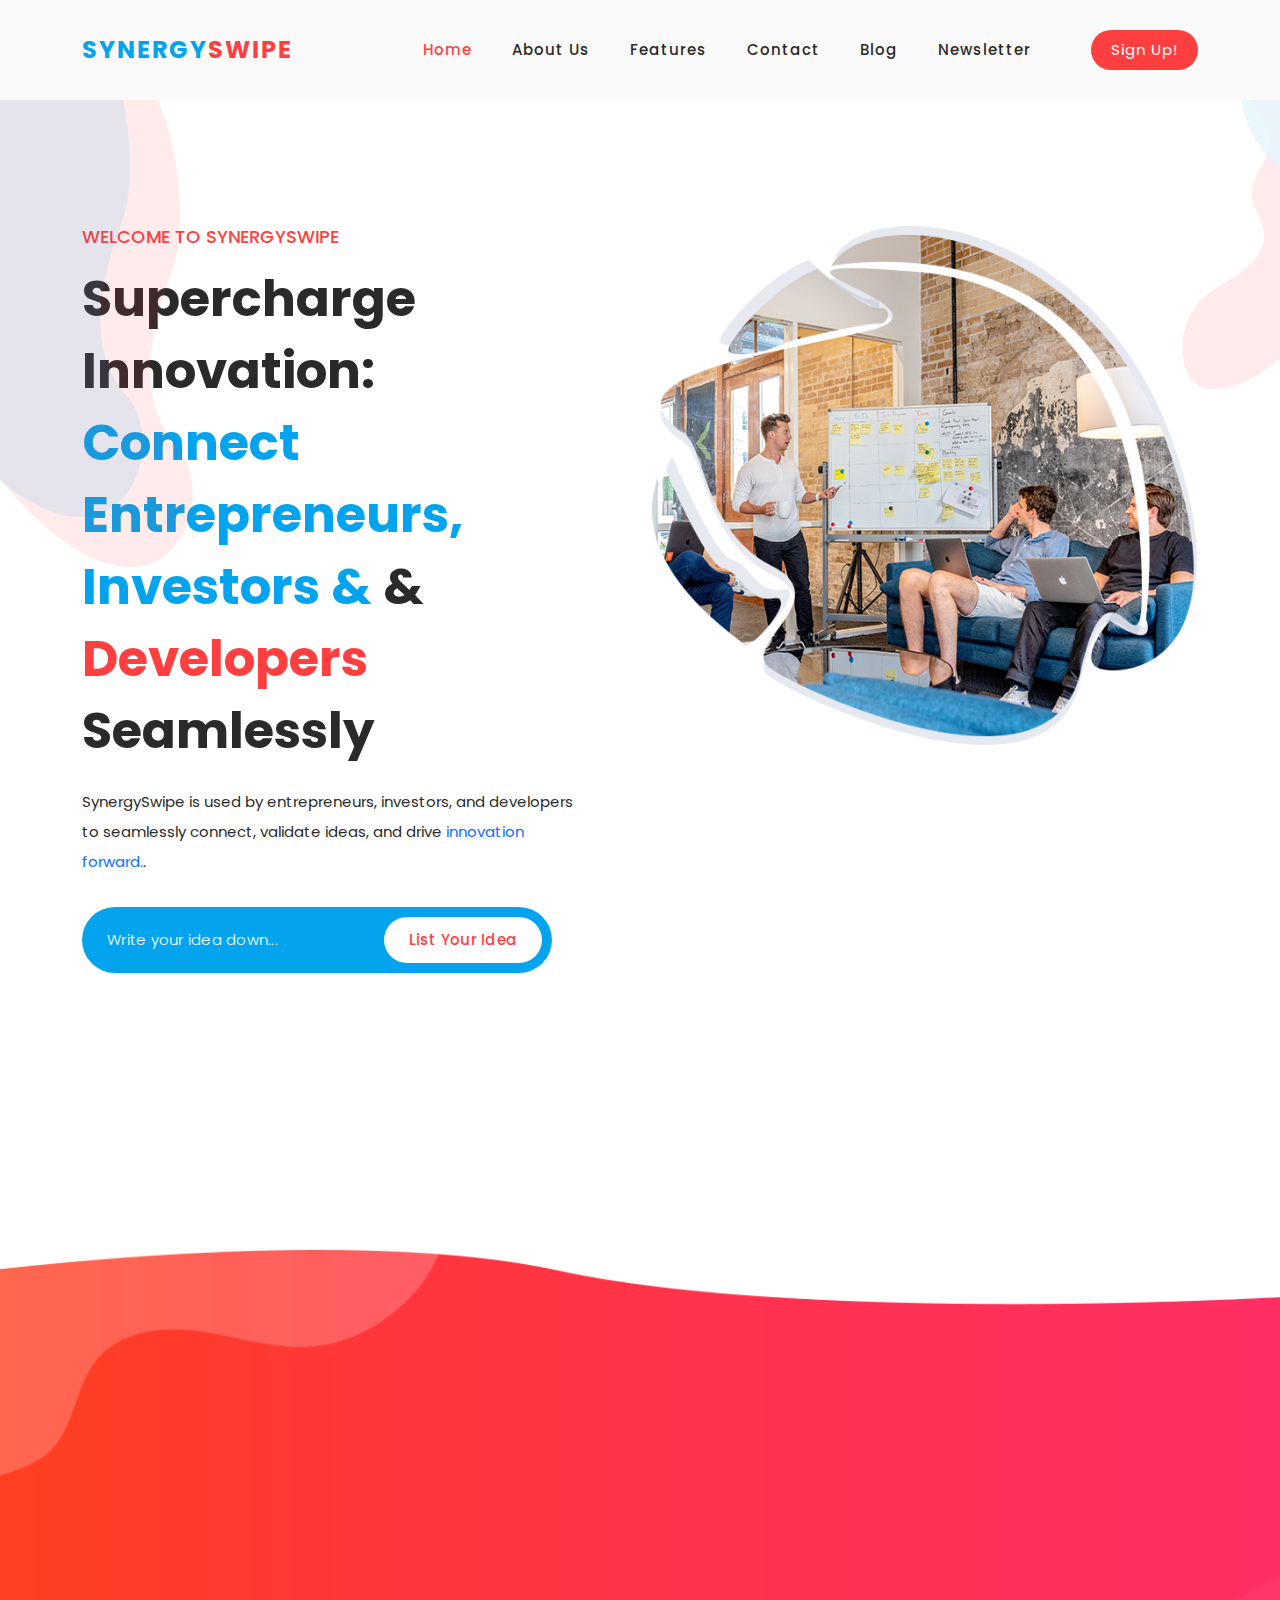
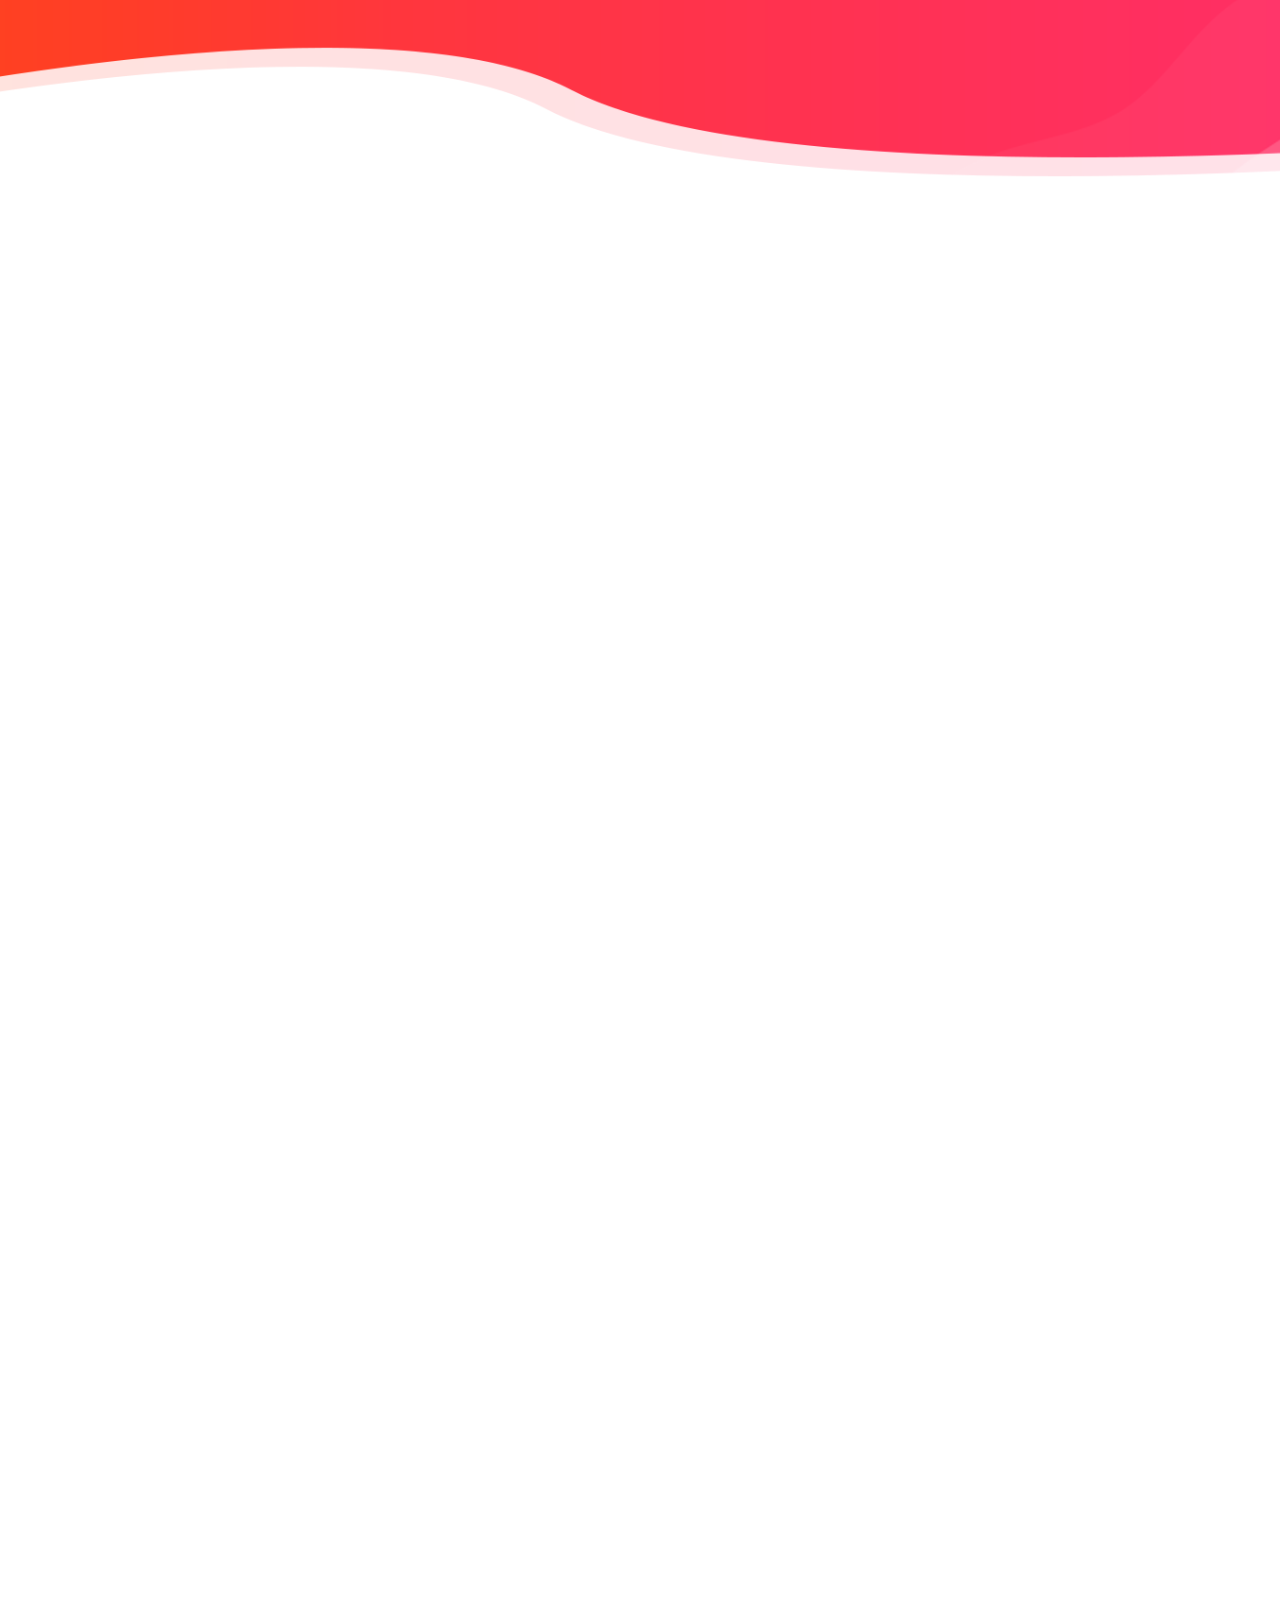
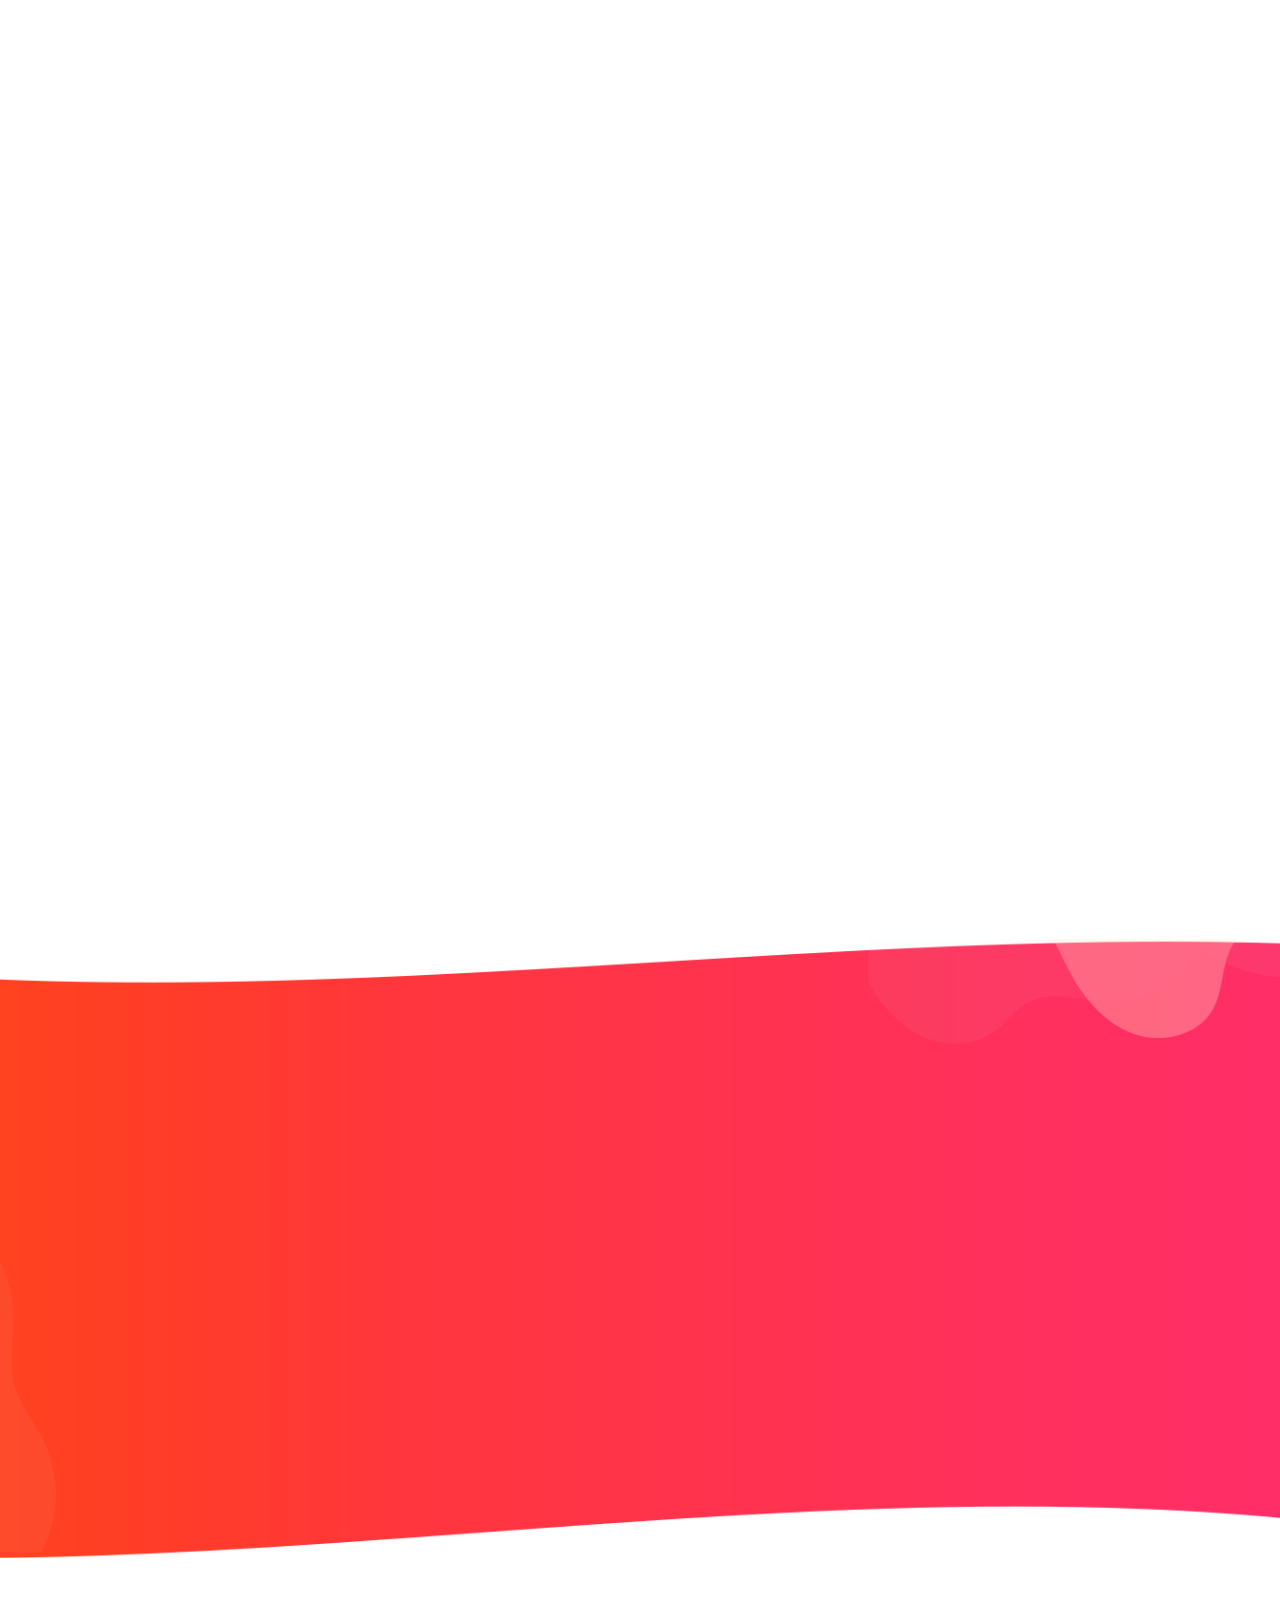
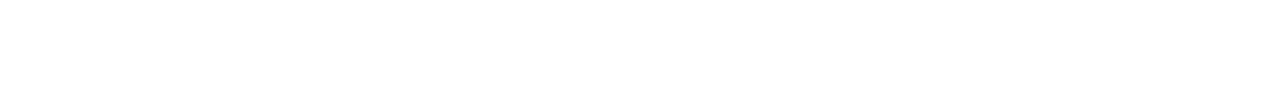
==== templatemo_562_space_dynamic/index.html @ a9e721b1 "Update index.html" ====
<!DOCTYPE html>
<html lang="en">

  <head>

    <meta charset="UTF-8">
    <meta name="viewport" content="width=device-width, initial-scale=1, shrink-to-fit=no">
    <meta name="description" content="">
    <meta name="author" content="">
    <link rel="preconnect" href="https://fonts.gstatic.com">
    <link href="https://fonts.googleapis.com/css2?family=Poppins:wght@100;200;300;400;500;600;700;800;900&display=swap" rel="stylesheet">

    <title>SynergySwipe</title>

    <!-- Bootstrap core CSS -->
    <link href="vendor/bootstrap/css/bootstrap.min.css" rel="stylesheet">

    <!-- Additional CSS Files -->
    <link rel="stylesheet" href="assets/css/fontawesome.css">
    <link rel="stylesheet" href="assets/css/templatemo-space-dynamic.css">
    <link rel="stylesheet" href="assets/css/animated.css">
    <link rel="stylesheet" href="assets/css/owl.css">
<!--
    
TemplateMo 562 Space Dynamic

https://templatemo.com/tm-562-space-dynamic

-->
  </head>

<body>

  <!-- ***** Preloader Start ***** -->
  <div id="js-preloader" class="js-preloader">
    <div class="preloader-inner">
      <span class="dot"></span>
      <div class="dots">
        <span></span>
        <span></span>
        <span></span>
      </div>
    </div>
  </div>
  <!-- ***** Preloader End ***** -->

  <!-- ***** Header Area Start ***** -->
  <header class="header-area header-sticky wow slideInDown" data-wow-duration="0.75s" data-wow-delay="0s">
    <div class="container">
      <div class="row">
        <div class="col-12">
          <nav class="main-nav">
            <!-- ***** Logo Start ***** -->
            <a href="index.html" class="logo">
              <h4>Synergy<span>Swipe</span></h4>
            </a>
            <!-- ***** Logo End ***** -->
            <!-- ***** Menu Start ***** -->
            <ul class="nav">
              <li class="scroll-to-section"><a href="#top" class="active">Home</a></li>
              <li class="scroll-to-section"><a href="#about">About Us</a></li>
              <li class="scroll-to-section"><a href="#services">Features</a></li>
              <li class="scroll-to-section"><a href="#portfolio">Contact</a></li>
              <li class="scroll-to-section"><a href="#blog">Blog</a></li> 
              <li class="scroll-to-section"><a href="#contact">Newsletter</a></li> 
              <li class="scroll-to-section"><div class="main-red-button"><a href="#contact">Sign Up!</a></div></li> 
            </ul>        
            <a class='menu-trigger'>
                <span>Menu</span>
            </a>
            <!-- ***** Menu End ***** -->
          </nav>
        </div>
      </div>
    </div>
  </header>
  <!-- ***** Header Area End ***** -->

  <div class="main-banner wow fadeIn" id="top" data-wow-duration="1s" data-wow-delay="0.5s">
    <div class="container">
      <div class="row">
        <div class="col-lg-12">
          <div class="row">
            <div class="col-lg-6 align-self-center">
              <div class="left-content header-text wow fadeInLeft" data-wow-duration="1s" data-wow-delay="1s">
                <h6>Welcome to SynergySwipe</h6>
                <h2>Supercharge Innovation: <em>Connect Entrepreneurs, Investors & </em> &amp; <span>Developers</span> Seamlessly</h2>
                <p>SynergySwipe is used by entrepreneurs, investors, and developers to seamlessly connect, validate ideas, and drive<a rel="nofollow" href="https://templatemo.com/page/1" target="_parent"> innovation forward.</a>.</p>
                <form id="search" action="#" method="GET">
                  <fieldset>
                    <input type="address" name="address" class="email" placeholder="Write your idea down..." autocomplete="on" required>
                  </fieldset>
                  <fieldset>
                    <button type="submit" class="main-button">List your idea</button>
                  </fieldset>
                </form>
              </div>
            </div>
            <div class="col-lg-6">
              <div class="right-image wow fadeInRight" data-wow-duration="1s" data-wow-delay="0.5s">
                <img src="assets/images/banner-right-image.png" alt="team meeting">
              </div>
            </div>
          </div>
        </div>
      </div>
    </div>
  </div>

  <div id="about" class="about-us section">
    <div class="container">
      <div class="row">
        <div class="col-lg-4">
          <div class="left-image wow fadeIn" data-wow-duration="1s" data-wow-delay="0.2s">
            <img src="assets/images/about-left-image.png" alt="person graphic">
          </div>
        </div>
        <div class="col-lg-8 align-self-center">
          <div class="services">
            <div class="row">
              <div class="col-lg-6">
                <div class="item wow fadeIn" data-wow-duration="1s" data-wow-delay="0.5s">
                  <div class="icon">
                    <img src="assets/images/service-icon-01.png" alt="reporting">
                  </div>
                  <div class="right-text">
                    <h4>Data Analysis</h4>
                    <p>Lorem ipsum dolor sit amet, ctetur aoi adipiscing eliter</p>
                  </div>
                </div>
              </div>
              <div class="col-lg-6">
                <div class="item wow fadeIn" data-wow-duration="1s" data-wow-delay="0.7s">
                  <div class="icon">
                    <img src="assets/images/service-icon-02.png" alt="">
                  </div>
                  <div class="right-text">
                    <h4>Data Reporting</h4>
                    <p>Lorem ipsum dolor sit amet, ctetur aoi adipiscing eliter</p>
                  </div>
                </div>
              </div>
              <div class="col-lg-6">
                <div class="item wow fadeIn" data-wow-duration="1s" data-wow-delay="0.9s">
                  <div class="icon">
                    <img src="assets/images/service-icon-03.png" alt="">
                  </div>
                  <div class="right-text">
                    <h4>Web Analytics</h4>
                    <p>Lorem ipsum dolor sit amet, ctetur aoi adipiscing eliter</p>
                  </div>
                </div>
              </div>
              <div class="col-lg-6">
                <div class="item wow fadeIn" data-wow-duration="1s" data-wow-delay="1.1s">
                  <div class="icon">
                    <img src="assets/images/service-icon-04.png" alt="">
                  </div>
                  <div class="right-text">
                    <h4>SEO Suggestions</h4>
                    <p>Lorem ipsum dolor sit amet, ctetur aoi adipiscing eliter</p>
                  </div>
                </div>
              </div>
            </div>
          </div>
        </div>
      </div>
    </div>
  </div>

  <div id="services" class="our-services section">
    <div class="container">
      <div class="row">
        <div class="col-lg-6 align-self-center  wow fadeInLeft" data-wow-duration="1s" data-wow-delay="0.2s">
          <div class="left-image">
            <img src="assets/images/services-left-image.png" alt="">
          </div>
        </div>
        <div class="col-lg-6 wow fadeInRight" data-wow-duration="1s" data-wow-delay="0.2s">
          <div class="section-heading">
            <h2>Grow your website with our <em>SEO</em> service &amp; <span>Project</span> Ideas</h2>
            <p>Space Dynamic HTML5 template is free to use for your website projects. However, you are not permitted to redistribute the template ZIP file on any CSS template collection websites. Please contact us for more information. Thank you for your kind cooperation.</p>
          </div>
          <div class="row">
            <div class="col-lg-12">
              <div class="first-bar progress-skill-bar">
                <h4>Angel investors rely on Personal Connections</h4>
                <span>50%</span>
                <div class="filled-bar"></div>
                <div class="full-bar"></div>
              </div>
            </div>
            <div class="col-lg-12">
              <div class="second-bar progress-skill-bar">
                <h4>Start ups fail due to the lack of funding or workforce</h4>
                <span>90%</span>
                <div class="filled-bar"></div>
                <div class="full-bar"></div>
              </div>
            </div>
            <div class="col-lg-12">
              <div class="third-bar progress-skill-bar">
                <h4>Startups receive VC fundings</h4>
                <span>0.05%</span>
                <div class="filled-bar"></div>
                <div class="full-bar"></div>
              </div>
            </div>
          </div>
        </div>
      </div>
    </div>
  </div>

  <div id="portfolio" class="our-portfolio section">
    <div class="container">
      <div class="row">
        <div class="col-lg-6 offset-lg-3">
          <div class="section-heading  wow bounceIn" data-wow-duration="1s" data-wow-delay="0.2s">
            <h2>See What Our Agency <em>Offers</em> &amp; What We <span>Provide</span></h2>
          </div>
        </div>
      </div>
      <div class="row">
        <div class="col-lg-3 col-sm-6">
          <a href="#">
            <div class="item wow bounceInUp" data-wow-duration="1s" data-wow-delay="0.3s">
              <div class="hidden-content">
                <h4>SEO Analysis</h4>
                <p>Lorem ipsum dolor sit ameti ctetur aoi adipiscing eto.</p>
              </div>
              <div class="showed-content">
                <img src="assets/images/portfolio-image.png" alt="">
              </div>
            </div>
          </a>
        </div>
        <div class="col-lg-3 col-sm-6">
          <a href="#">
            <div class="item wow bounceInUp" data-wow-duration="1s" data-wow-delay="0.4s">
              <div class="hidden-content">
                <h4>Website Reporting</h4>
                <p>Lorem ipsum dolor sit ameti ctetur aoi adipiscing eto.</p>
              </div>
              <div class="showed-content">
                <img src="assets/images/portfolio-image.png" alt="">
              </div>
            </div>
          </a>
        </div>
        <div class="col-lg-3 col-sm-6">
          <a href="#">
            <div class="item wow bounceInUp" data-wow-duration="1s" data-wow-delay="0.5s">
              <div class="hidden-content">
                <h4>Performance Tests</h4>
                <p>Lorem ipsum dolor sit ameti ctetur aoi adipiscing eto.</p>
              </div>
              <div class="showed-content">
                <img src="assets/images/portfolio-image.png" alt="">
              </div>
            </div>
          </a>
        </div>
        <div class="col-lg-3 col-sm-6">
          <a href="#">
            <div class="item wow bounceInUp" data-wow-duration="1s" data-wow-delay="0.6s">
              <div class="hidden-content">
                <h4>Data Analysis</h4>
                <p>Lorem ipsum dolor sit ameti ctetur aoi adipiscing eto.</p>
              </div>
              <div class="showed-content">
                <img src="assets/images/portfolio-image.png" alt="">
              </div>
            </div>
          </a>
        </div>
      </div>
    </div>
  </div>

  <div id="blog" class="our-blog section">
    <div class="container">
      <div class="row">
        <div class="col-lg-6 wow fadeInDown" data-wow-duration="1s" data-wow-delay="0.25s">
          <div class="section-heading">
            <h2>Check Out What Is <em>Trending</em> In Our Latest <span>News</span></h2>
          </div>
        </div>
        <div class="col-lg-6 wow fadeInDown" data-wow-duration="1s" data-wow-delay="0.25s">
          <div class="top-dec">
            <img src="assets/images/blog-dec.png" alt="">
          </div>
        </div>
      </div>
      <div class="row">
        <div class="col-lg-6 wow fadeInUp" data-wow-duration="1s" data-wow-delay="0.25s">
          <div class="left-image">
            <a href="#"><img src="assets/images/big-blog-thumb.jpg" alt="Workspace Desktop"></a>
            <div class="info">
              <div class="inner-content">
                <ul>
                  <li><i class="fa fa-calendar"></i> 24 Mar 2021</li>
                  <li><i class="fa fa-users"></i> TemplateMo</li>
                  <li><i class="fa fa-folder"></i> Branding</li>
                </ul>
                <a href="#"><h4>SEO Agency &amp; Digital Marketing</h4></a>
                <p>Lorem ipsum dolor sit amet, consectetur and sed doer ket eismod tempor incididunt ut labore et dolore magna...</p>
                <div class="main-blue-button">
                  <a href="#">Discover More</a>
                </div>
              </div>
            </div>
          </div>
        </div>
        <div class="col-lg-6 wow fadeInUp" data-wow-duration="1s" data-wow-delay="0.25s">
          <div class="right-list">
            <ul>
              <li>
                <div class="left-content align-self-center">
                  <span><i class="fa fa-calendar"></i> 18 Mar 2021</span>
                  <a href="#"><h4>New Websites &amp; Backlinks</h4></a>
                  <p>Lorem ipsum dolor sit amsecteturii and sed doer ket eismod...</p>
                </div>
                <div class="right-image">
                  <a href="#"><img src="assets/images/blog-thumb-01.jpg" alt=""></a>
                </div>
              </li>
              <li>
                <div class="left-content align-self-center">
                  <span><i class="fa fa-calendar"></i> 14 Mar 2021</span>
                  <a href="#"><h4>SEO Analysis &amp; Content Ideas</h4></a>
                  <p>Lorem ipsum dolor sit amsecteturii and sed doer ket eismod...</p>
                </div>
                <div class="right-image">
                  <a href="#"><img src="assets/images/blog-thumb-01.jpg" alt=""></a>
                </div>
              </li>
              <li>
                <div class="left-content align-self-center">
                  <span><i class="fa fa-calendar"></i> 06 Mar 2021</span>
                  <a href="#"><h4>SEO Tips &amp; Digital Marketing</h4></a>
                  <p>Lorem ipsum dolor sit amsecteturii and sed doer ket eismod...</p>
                </div>
                <div class="right-image">
                  <a href="#"><img src="assets/images/blog-thumb-01.jpg" alt=""></a>
                </div>
              </li>
            </ul>
          </div>
        </div>
      </div>
    </div>
  </div>

  <div id="contact" class="contact-us section">
    <div class="container">
      <div class="row">
        <div class="col-lg-6 align-self-center wow fadeInLeft" data-wow-duration="0.5s" data-wow-delay="0.25s">
          <div class="section-heading">
            <h2>Make a lasting impression with SynergySwipe</h2>
            <p>Discover why creators prefer SynergySwipe  over the competition and what makes it the easiest, most powerful community platform on the market for Investor and Startups</p>
            <div class="phone-info">
              <h4>                                                                        </h4>
            </div>
          </div>
        </div>
        <div class="col-lg-6 wow fadeInRight" data-wow-duration="0.5s" data-wow-delay="0.25s">
          <form id="contact" action="" method="post">
            <div class="row">
              <div class="col-lg-6">
                <fieldset>
                  <input type="name" name="name" id="name" placeholder="Name" autocomplete="on" required>
                </fieldset>
              </div>
              <div class="col-lg-6">
                <fieldset>
                  <input type="surname" name="surname" id="surname" placeholder="Surname" autocomplete="on" required>
                </fieldset>
              </div>
              <div class="col-lg-12">
                <fieldset>
                  <input type="text" name="email" id="email" pattern="[^ @]*@[^ @]*" placeholder="Your Email" required="">
                </fieldset>
              </div>
              <div class="col-lg-12">
                <fieldset>
                </fieldset>
              </div>
              <div class="col-lg-12">
                <fieldset>
                  <button type="submit" id="form-submit" class="main-button ">Sign Up</button>
                </fieldset>
              </div>
            </div>
            <div class="contact-dec">
              <img src="assets/images/contact-decoration.png" alt="">
            </div>
          </form>
        </div>
      </div>
    </div>
  </div>

  <footer>
    <div class="container">
      <div class="row">
        <div class="col-lg-12 wow fadeIn" data-wow-duration="1s" data-wow-delay="0.25s">
          <p>© Copyright 2021 Space Dynamic Co. All Rights Reserved. 
          
          <br>Design: <a rel="nofollow" href="https://templatemo.com">TemplateMo</a></p>
        </div>
      </div>
    </div>
  </footer>
  <!-- Scripts -->
  <script src="vendor/jquery/jquery.min.js"></script>
  <script src="vendor/bootstrap/js/bootstrap.bundle.min.js"></script>
  <script src="assets/js/owl-carousel.js"></script>
  <script src="assets/js/animation.js"></script>
  <script src="assets/js/imagesloaded.js"></script>
  <script src="assets/js/templatemo-custom.js"></script>

</body>
</html>
---- templatemo_562_space_dynamic/assets/css/templatemo-space-dynamic.css ----
/* 

TemplateMo 562 Space Dynamic

https://templatemo.com/tm-562-space-dynamic

*/

/* ---------------------------------------------
Table of contents
------------------------------------------------
01. font & reset css
02. reset
03. global styles
04. header
05. banner
06. features
07. testimonials
08. contact
09. footer
10. preloader
11. search
12. portfolio

--------------------------------------------- */
/* 
---------------------------------------------
font & reset css
--------------------------------------------- 
*/
@import url('https://fonts.googleapis.com/css2?family=Poppins:wght@100;200;300;400;500;600;700;800;900&display=swap');
/* 
---------------------------------------------
reset
--------------------------------------------- 
*/
html, body, div, span, applet, object, iframe, h1, h2, h3, h4, h5, h6, p, blockquote, div
pre, a, abbr, acronym, address, big, cite, code, del, dfn, em, font, img, ins, kbd, q,
s, samp, small, strike, strong, sub, sup, tt, var, b, u, i, center, dl, dt, dd, ol, ul, li,
figure, header, nav, section, article, aside, footer, figcaption {
  margin: 0;
  padding: 0;
  border: 0;
  outline: 0;
}

/* clear fix */
.grid:after {
  content: '';
  display: block;
  clear: both;
}

/* ---- .grid-item ---- */

.grid-sizer,
.grid-item {
  width: 50%;
}

.grid-item {
  float: left;
}

.grid-item img {
  display: block;
  max-width: 100%;
}

.clearfix:after {
  content: ".";
  display: block;
  clear: both;
  visibility: hidden;
  line-height: 0;
  height: 0;
}

.clearfix {
  display: inline-block;
}

html[xmlns] .clearfix {
  display: block;
}

* html .clearfix {
  height: 1%;
}

ul, li {
  padding: 0;
  margin: 0;
  list-style: none;
}

header, nav, section, article, aside, footer, hgroup {
  display: block;
}

* {
  box-sizing: border-box;
}

html, body {
  font-family: 'Poppins', sans-serif;
  font-weight: 400;
  background-color: #fff;
  -ms-text-size-adjust: 100%;
  -webkit-font-smoothing: antialiased;
  -moz-osx-font-smoothing: grayscale;
}

a {
  text-decoration: none !important;
}

h1, h2, h3, h4, h5, h6 {
  margin-top: 0px;
  margin-bottom: 0px;
}

ul {
  margin-bottom: 0px;
}

p {
  font-size: 15px;
  line-height: 30px;
  color: #2a2a2a;
}

img {
  width: 100%;
  overflow: hidden;
}

/* 
---------------------------------------------
global styles
--------------------------------------------- 
*/
html,
body {
  background: #fff;
  font-family: 'Poppins', sans-serif;
}

::selection {
  background: #03a4ed;
  color: #fff;
}

::-moz-selection {
  background: #03a4ed;
  color: #fff;
}

@media (max-width: 991px) {
  html, body {
    overflow-x: hidden;
  }
  .mobile-top-fix {
    margin-top: 30px;
    margin-bottom: 0px;
  }
  .mobile-bottom-fix {
    margin-bottom: 30px;
  }
  .mobile-bottom-fix-big {
    margin-bottom: 60px;
  }
}

.page-section {
  margin-top: 120px;
}

.section-heading h2 {
  font-size: 30px;
  text-transform: capitalize;
  color: #2a2a2a;
  font-weight: 700;
  letter-spacing: 0.25px;
  position: relative;
  z-index: 2;
  line-height: 44px;
}

.section-heading h2 em {
  font-style: normal;
  color: #03a4ed;
}

.section-heading h2 span {
  color: #fe3f40;
}

.main-blue-button a {
  display: inline-block;
  background-color: #03a4ed;
  font-size: 15px;
  font-weight: 400;
  color: #fff;
  text-transform: capitalize;
  padding: 12px 25px;
  border-radius: 23px;
  letter-spacing: 0.25px;
}

.main-red-button a {
  display: inline-block;
  background-color: #fe3f40;
  font-size: 15px;
  font-weight: 400;
  color: #fff;
  text-transform: capitalize;
  padding: 12px 25px;
  border-radius: 23px;
  letter-spacing: 0.25px;
}

.main-white-button a {
  display: inline-block;
  background-color: #fff;
  font-size: 15px;
  font-weight: 400;
  color: #fe3f40;
  text-transform: capitalize;
  padding: 12px 25px;
  border-radius: 23px;
  letter-spacing: 0.25px;
}

/* 
---------------------------------------------
header
--------------------------------------------- 
*/

.background-header {
  background-color: #fff!important;
  height: 80px!important;
  position: fixed!important;
  top: 0px;
  left: 0px;
  right: 0px;
  box-shadow: 0px 0px 10px rgba(0,0,0,0.15)!important;
}

.background-header .logo,
.background-header .main-nav .nav li a {
  color: #1e1e1e!important;
}

.background-header .main-nav .nav li:hover a {
  color: #fe3f40!important;
}

.background-header .nav li a.active {
  color: #fe3f40!important;
}

.header-area {
  background-color: #fafafa;
  position: absolute;
  top: 0px;
  left: 0px;
  right: 0px;
  z-index: 100;
  height: 100px;
  -webkit-transition: all .5s ease 0s;
  -moz-transition: all .5s ease 0s;
  -o-transition: all .5s ease 0s;
  transition: all .5s ease 0s;
}

.header-area .main-nav {
  min-height: 80px;
  background: transparent;
}

.header-area .main-nav .logo {
  line-height: 100px;
  color: #fff;
  font-size: 24px;
  font-weight: 700;
  text-transform: uppercase;
  letter-spacing: 2px;
  float: left;
  -webkit-transition: all 0.3s ease 0s;
  -moz-transition: all 0.3s ease 0s;
  -o-transition: all 0.3s ease 0s;
  transition: all 0.3s ease 0s;
}

.header-area .main-nav .logo h4 {
    font-size: 24px;
    font-weight: 700;
    text-transform: uppercase;
    color: #03a4ed;
    line-height: 100px;
    float: left;
    -webkit-transition: all 0.3s ease 0s;
    -moz-transition: all 0.3s ease 0s;
    -o-transition: all 0.3s ease 0s;
    transition: all 0.3s ease 0s;
}

.logo h4 span {
  color: #fe3f40;
}

.background-header .main-nav .logo h4 {
  line-height: 80px;
}

.background-header .main-nav .nav {
  margin-top: 20px !important;
}

.header-area .main-nav .nav {
  float: right;
  margin-top: 30px;
  margin-right: 0px;
  background-color: transparent;
  -webkit-transition: all 0.3s ease 0s;
  -moz-transition: all 0.3s ease 0s;
  -o-transition: all 0.3s ease 0s;
  transition: all 0.3s ease 0s;
  position: relative;
  z-index: 999;
}

.header-area .main-nav .nav li {
  padding-left: 20px;
  padding-right: 20px;
}

.header-area .main-nav .nav li:last-child {
  padding-right: 0px;
  padding-left: 40px;
}

.header-area .main-nav .nav li:last-child a ,
.background-header .main-nav .nav li:last-child a {
  color: #fff !important;
  padding: 0px 20px;
  font-weight: 400;
}

.header-area .main-nav .nav li:last-child a:hover,
.header-area .main-nav .nav li:last-child a.active {
  color: #fff !important;
}

.header-area .main-nav .nav li a {
  display: block;
  font-weight: 500;
  font-size: 15px;
  color: #2a2a2a;
  text-transform: capitalize;
  -webkit-transition: all 0.3s ease 0s;
  -moz-transition: all 0.3s ease 0s;
  -o-transition: all 0.3s ease 0s;
  transition: all 0.3s ease 0s;
  height: 40px;
  line-height: 40px;
  border: transparent;
  letter-spacing: 1px;
}

.header-area .main-nav .nav li a {
  color: #2a2a2a;
}

.header-area .main-nav .nav li:hover a,
.header-area .main-nav .nav li a.active {
  color: #fe3f40!important;
}

.background-header .main-nav .nav li:hover a,
.background-header .main-nav .nav li a.active {
  color: #fe3f40!important;
  opacity: 1;
}

.header-area .main-nav .nav li:last-child a:hover ,
.background-header .main-nav .nav li:last-child a:hover {
  background-color: #03a4ed;
}

.header-area .main-nav .nav li.submenu {
  position: relative;
  padding-right: 30px;
}

.header-area .main-nav .nav li.submenu:after {
  font-family: FontAwesome;
  content: "\f107";
  font-size: 12px;
  color: #2a2a2a;
  position: absolute;
  right: 18px;
  top: 12px;
}

.background-header .main-nav .nav li.submenu:after {
  color: #2a2a2a;
}

.header-area .main-nav .nav li.submenu ul {
  position: absolute;
  width: 200px;
  box-shadow: 0 2px 28px 0 rgba(0, 0, 0, 0.06);
  overflow: hidden;
  top: 50px;
  opacity: 0;
  transform: translateY(+2em);
  visibility: hidden;
  z-index: -1;
  transition: all 0.3s ease-in-out 0s, visibility 0s linear 0.3s, z-index 0s linear 0.01s;
}

.header-area .main-nav .nav li.submenu ul li {
  margin-left: 0px;
  padding-left: 0px;
  padding-right: 0px;
}

.header-area .main-nav .nav li.submenu ul li a {
  opacity: 1;
  display: block;
  background: #f7f7f7;
  color: #2a2a2a!important;
  padding-left: 20px;
  height: 40px;
  line-height: 40px;
  -webkit-transition: all 0.3s ease 0s;
  -moz-transition: all 0.3s ease 0s;
  -o-transition: all 0.3s ease 0s;
  transition: all 0.3s ease 0s;
  position: relative;
  font-size: 13px;
  font-weight: 400;
  border-bottom: 1px solid #eee;
}

.header-area .main-nav .nav li.submenu ul li a:hover {
  background: #fff;
  color: #fe3f40!important;
  padding-left: 25px;
}

.header-area .main-nav .nav li.submenu ul li a:hover:before {
  width: 3px;
}

.header-area .main-nav .nav li.submenu:hover ul {
  visibility: visible;
  opacity: 1;
  z-index: 1;
  transform: translateY(0%);
  transition-delay: 0s, 0s, 0.3s;
}

.header-area .main-nav .menu-trigger {
  cursor: pointer;
  display: block;
  position: absolute;
  top: 33px;
  width: 32px;
  height: 40px;
  text-indent: -9999em;
  z-index: 99;
  right: 40px;
  display: none;
}

.background-header .main-nav .menu-trigger {
  top: 23px;
}

.header-area .main-nav .menu-trigger span,
.header-area .main-nav .menu-trigger span:before,
.header-area .main-nav .menu-trigger span:after {
  -moz-transition: all 0.4s;
  -o-transition: all 0.4s;
  -webkit-transition: all 0.4s;
  transition: all 0.4s;
  background-color: #1e1e1e;
  display: block;
  position: absolute;
  width: 30px;
  height: 2px;
  left: 0;
}

.background-header .main-nav .menu-trigger span,
.background-header .main-nav .menu-trigger span:before,
.background-header .main-nav .menu-trigger span:after {
  background-color: #1e1e1e;
}

.header-area .main-nav .menu-trigger span:before,
.header-area .main-nav .menu-trigger span:after {
  -moz-transition: all 0.4s;
  -o-transition: all 0.4s;
  -webkit-transition: all 0.4s;
  transition: all 0.4s;
  background-color: #1e1e1e;
  display: block;
  position: absolute;
  width: 30px;
  height: 2px;
  left: 0;
  width: 75%;
}

.background-header .main-nav .menu-trigger span:before,
.background-header .main-nav .menu-trigger span:after {
  background-color: #1e1e1e;
}

.header-area .main-nav .menu-trigger span:before,
.header-area .main-nav .menu-trigger span:after {
  content: "";
}

.header-area .main-nav .menu-trigger span {
  top: 16px;
}

.header-area .main-nav .menu-trigger span:before {
  -moz-transform-origin: 33% 100%;
  -ms-transform-origin: 33% 100%;
  -webkit-transform-origin: 33% 100%;
  transform-origin: 33% 100%;
  top: -10px;
  z-index: 10;
}

.header-area .main-nav .menu-trigger span:after {
  -moz-transform-origin: 33% 0;
  -ms-transform-origin: 33% 0;
  -webkit-transform-origin: 33% 0;
  transform-origin: 33% 0;
  top: 10px;
}

.header-area .main-nav .menu-trigger.active span,
.header-area .main-nav .menu-trigger.active span:before,
.header-area .main-nav .menu-trigger.active span:after {
  background-color: transparent;
  width: 100%;
}

.header-area .main-nav .menu-trigger.active span:before {
  -moz-transform: translateY(6px) translateX(1px) rotate(45deg);
  -ms-transform: translateY(6px) translateX(1px) rotate(45deg);
  -webkit-transform: translateY(6px) translateX(1px) rotate(45deg);
  transform: translateY(6px) translateX(1px) rotate(45deg);
  background-color: #1e1e1e;
}

.background-header .main-nav .menu-trigger.active span:before {
  background-color: #1e1e1e;
}

.header-area .main-nav .menu-trigger.active span:after {
  -moz-transform: translateY(-6px) translateX(1px) rotate(-45deg);
  -ms-transform: translateY(-6px) translateX(1px) rotate(-45deg);
  -webkit-transform: translateY(-6px) translateX(1px) rotate(-45deg);
  transform: translateY(-6px) translateX(1px) rotate(-45deg);
  background-color: #1e1e1e;
}

.background-header .main-nav .menu-trigger.active span:after {
  background-color: #1e1e1e;
}

.header-area.header-sticky {
  min-height: 80px;
}

.header-area .nav {
  margin-top: 30px;
}

.header-area.header-sticky .nav li a.active {
  color: #fe3f40;
}

@media (max-width: 1200px) {
  .header-area .main-nav .nav li {
    padding-left: 12px;
    padding-right: 12px;
  }
  .header-area .main-nav:before {
    display: none;
  }
}

@media (max-width: 992px) {
  .header-area .main-nav .nav li:last-child  ,
  .background-header .main-nav .nav li:last-child {
    display: none;
  }
  .header-area .main-nav .nav li:nth-child(6),
  .background-header .main-nav .nav li:nth-child(6) {
    padding-right: 0px;
  }
}

@media (max-width: 767px) {
  .background-header .main-nav .nav {
    margin-top: 80px !important;
  }
  .header-area .main-nav .logo {
    color: #1e1e1e;
  }
  .header-area.header-sticky .nav li a:hover,
  .header-area.header-sticky .nav li a.active {
    color: #fe3f40!important;
    opacity: 1;
  }
  .header-area.header-sticky .nav li.search-icon a {
    width: 100%;
  }
  .header-area {
    background-color: #f7f7f7;
    padding: 0px 15px;
    height: 100px;
    box-shadow: none;
    text-align: center;
  }
  .header-area .container {
    padding: 0px;
  }
  .header-area .logo {
    margin-left: 30px;
  }
  .header-area .menu-trigger {
    display: block !important;
  }
  .header-area .main-nav {
    overflow: hidden;
  }
  .header-area .main-nav .nav {
    float: none;
    width: 100%;
    display: none;
    -webkit-transition: all 0s ease 0s;
    -moz-transition: all 0s ease 0s;
    -o-transition: all 0s ease 0s;
    transition: all 0s ease 0s;
    margin-left: 0px;
  }
  .background-header .nav {
    margin-top: 80px;
  }
  .header-area .main-nav .nav li:first-child {
    border-top: 1px solid #eee;
  }
  .header-area.header-sticky .nav {
    margin-top: 100px;
  }
  .header-area .main-nav .nav li {
    width: 100%;
    background: #fff;
    border-bottom: 1px solid #e7e7e7;
    padding-left: 0px !important;
    padding-right: 0px !important;
  }
  .header-area .main-nav .nav li a {
    height: 50px !important;
    line-height: 50px !important;
    padding: 0px !important;
    border: none !important;
    background: #f7f7f7 !important;
    color: #191a20 !important;
  }
  .header-area .main-nav .nav li a:hover {
    background: #eee !important;
    color: #fe3f40!important;
  }
  .header-area .main-nav .nav li.submenu ul {
    position: relative;
    visibility: inherit;
    opacity: 1;
    z-index: 1;
    transform: translateY(0%);
    transition-delay: 0s, 0s, 0.3s;
    top: 0px;
    width: 100%;
    box-shadow: none;
    height: 0px;
  }
  .header-area .main-nav .nav li.submenu ul li a {
    font-size: 12px;
    font-weight: 400;
  }
  .header-area .main-nav .nav li.submenu ul li a:hover:before {
    width: 0px;
  }
  .header-area .main-nav .nav li.submenu ul.active {
    height: auto !important;
  }
  .header-area .main-nav .nav li.submenu:after {
    color: #3B566E;
    right: 25px;
    font-size: 14px;
    top: 15px;
  }
  .header-area .main-nav .nav li.submenu:hover ul, .header-area .main-nav .nav li.submenu:focus ul {
    height: 0px;
  }
}

@media (min-width: 767px) {
  .header-area .main-nav .nav {
    display: flex !important;
  }
}

/* 
---------------------------------------------
preloader
--------------------------------------------- 
*/

.js-preloader {
    position: fixed;
    top: 0;
    left: 0;
    right: 0;
    bottom: 0;
    background-color: #fff;
    display: -webkit-box;
    display: flex;
    -webkit-box-align: center;
    align-items: center;
    -webkit-box-pack: center;
    justify-content: center;
    opacity: 1;
    visibility: visible;
    z-index: 9999;
    -webkit-transition: opacity 0.25s ease;
    transition: opacity 0.25s ease;
}

.js-preloader.loaded {
    opacity: 0;
    visibility: hidden;
    pointer-events: none;
}

@-webkit-keyframes dot {
    50% {
        -webkit-transform: translateX(96px);
        transform: translateX(96px);
    }
}

@keyframes dot {
    50% {
        -webkit-transform: translateX(96px);
        transform: translateX(96px);
    }
}

@-webkit-keyframes dots {
    50% {
        -webkit-transform: translateX(-31px);
        transform: translateX(-31px);
    }
}

@keyframes dots {
    50% {
        -webkit-transform: translateX(-31px);
        transform: translateX(-31px);
    }
}

.preloader-inner {
    position: relative;
    width: 142px;
    height: 40px;
    background: #fff;
}

.preloader-inner .dot {
    position: absolute;
    width: 16px;
    height: 16px;
    top: 12px;
    left: 15px;
    background: #fe3f40;
    border-radius: 50%;
    -webkit-transform: translateX(0);
    transform: translateX(0);
    -webkit-animation: dot 2.8s infinite;
    animation: dot 2.8s infinite;
}

.preloader-inner .dots {
    -webkit-transform: translateX(0);
    transform: translateX(0);
    margin-top: 12px;
    margin-left: 31px;
    -webkit-animation: dots 2.8s infinite;
    animation: dots 2.8s infinite;
}

.preloader-inner .dots span {
    display: block;
    float: left;
    width: 16px;
    height: 16px;
    margin-left: 16px;
    background: #fe3f40;
    border-radius: 50%;
}



/* 
---------------------------------------------
Banner Style
--------------------------------------------- 
*/

.main-banner {
  background-repeat: no-repeat;
  background-position: center center;
  background-size: cover;
  padding: 226px 0px 120px 0px;
  position: relative;
  overflow: hidden;
}

.main-banner:after {
  content: '';
  background-image: url(../images/baner-dec-left.png);
  background-repeat: no-repeat;
  position: absolute;
  left: 0;
  top: 100px;
  width: 193px;
  height: 467px;
}

.main-banner:before {
  content: '';
  background-image: url(../images/baner-dec-right.png);
  background-repeat: no-repeat;
  position: absolute;
  right: 0;
  top: 100px;
  width: 98px;
  height: 290px;
}

.main-banner .left-content {
  margin-right: 45px;
}

.main-banner .left-content h6 {
  text-transform: uppercase;
  font-size: 18px;
  color: #fe3f40;
  margin-bottom: 15px;
}

.main-banner .left-content h2 {
  font-size: 50px;
  font-weight: 700;
  color: #2a2a2a;
  line-height: 72px;
}

.main-banner .left-content h2 em {
  color: #03a4ed;
  font-style: normal;
}

.main-banner .left-content h2 span {
  color: #fe3f40;
}

.main-banner .left-content p {
  margin: 20px 0px;
}

.main-banner .left-content form {
  margin-top: 30px;
  width: 470px;
  height: 66px;
  position: relative;
}

.main-banner .left-content form button {
  position: absolute;
  right: 10px;
  top: 10px;
  display: inline-block;
  background-color: #fff;
  font-size: 15px;
  font-weight: 500;
  color: #fe3f40;
  text-transform: capitalize;
  padding: 12px 25px;
  border-radius: 23px;
  letter-spacing: 0.25px;
  outline: none;
  border: none;
}

.main-banner .left-content form input {
  width: 470px;
  height: 66px;
  background-color: #03a4ed;
  border-radius: 33px;
  border: none;
  outline: none;
  padding: 0px 25px;
  color: #fff;
  letter-spacing: 0.25px;
  font-size: 15px;
  font-weight: 300;
}

.main-banner .left-content form input::placeholder {
  color: #fff;
}



/* 
---------------------------------------------
About Us Style
--------------------------------------------- 
*/

#about {
  margin-top: 120px;
}

.about-us {
  background-image: url(../images/about-bg.png);
  background-repeat: no-repeat;
  background-position: center center;
  background-size: cover;
  padding: 140px 0px 120px 0px;
}

.about-us .left-image {
  margin-right: 45px;
}

.about-us .services .item {
  margin-bottom: 30px;
}

.about-us .services .item .icon {
  float: left;
  margin-right: 25px;
}

.about-us .services .item .icon img {
  max-width: 70px;
}

.about-us .services .item h4 {
  color: #fff;
  font-size: 20px;
  font-weight: 700;
  margin-bottom: 12px;
}

.about-us .services .item p {
  color: #fff;
}


/* 
---------------------------------------------
Services Style
--------------------------------------------- 
*/

.our-services {
  margin-top: 0px;
  padding-top: 120px;
}

.our-services .left-image {
  margin-right: 45px;
}

.our-services .section-heading h2 {
  margin-right: 100px;
}

.our-services .section-heading p {
  margin-top: 30px;
  margin-bottom: 60px;
}

.our-services .progress-skill-bar {
  margin-bottom: 30px;
  position: relative;
  width: 100%;
}

.our-services .progress-skill-bar span {
  position: absolute;
  top: 0;
  font-size: 18px;
  font-weight: 600;
  color: #03a4ed;
}

.our-services .first-bar span {
  left: 69%;
}

.our-services .second-bar span {
  left: 81%;
}

.our-services .third-bar span {
  left: 88%;
}

.our-services .progress-skill-bar h4 {
  font-size: 18px;
  font-weight: 700;
  color: #2a2a2a;
  margin-bottom: 14px;
}

.our-services .progress-skill-bar .full-bar {
  width: 100%;
  height: 6px;
  border-radius: 3px;
  background-color: #f7eff1;
  position: relative;
  z-index: 1;
}

.our-services .progress-skill-bar .filled-bar {
  background: rgb(255,77,30);
  background: linear-gradient(105deg, rgba(255,77,30,1) 0%, rgba(255,44,109,1) 100%);
  height: 6px;
  border-radius: 3px;
  margin-bottom: -6px;
  position: relative;
  z-index: 2;
}

.our-services .first-bar .filled-bar {
  width: 71%;
}

.our-services .second-bar .filled-bar {
  width: 83%;
}

.our-services .third-bar .filled-bar {
  width: 90%;
}


/* 
---------------------------------------------
Portfolio
--------------------------------------------- 
*/

.our-portfolio {
  padding-top: 120px;
  margin-top: 0px;
}

.our-portfolio .section-heading h2 {
  text-align: center;
  margin: 0px 90px 0px 90px;
  margin-bottom: 120px;
  position: relative;
  z-index: 1;
}

.our-portfolio .item {
  position: relative;
}

.our-portfolio .item:hover .hidden-content {
  top: -100px;
  opacity: 1;
  visibility: visible;
}

.our-portfolio .item:hover .showed-content {
  top: 90px;
}

.our-portfolio .hidden-content {
  background: rgb(255,77,30);
  background: linear-gradient(105deg, rgba(255,77,30,1) 0%, rgba(255,44,109,1) 100%);
  padding: 30px;
  border-radius: 20px;
  text-align: center;
  opacity: 0;
  top: 0;
  visibility: hidden;
  position: absolute;
  z-index: 2;
  transition: all 0.5s;
}

.our-portfolio .hidden-content:after {
  width: 20px;
  height: 20px;
  position: absolute;
  background: rgb(255,77,30);
  content: '';
  left: 50%;
  bottom: -8px;
  margin-left: -5px;
  transform: rotate(45deg);
  background: linear-gradient(105deg, rgba(255,52,69,1) 0%, rgba(255,51,78,1) 100%);
  z-index: -1;
}

.our-portfolio .hidden-content h4 {
  font-size: 20px;
  font-weight: 700;
  color: #fff;
  margin-bottom: 20px;
}

.our-portfolio .hidden-content p {
  color: #fff;
}

.our-portfolio .showed-content {
  top: 0px;
  position: relative;
  z-index: 3;
  background-color: #fff;
  text-align: center;
  padding: 50px;
  border-radius: 20px;
  box-shadow: 0px 0px 10px rgba(0,0,0,0.1);
  transition: all 0.5s;
}

.our-portfolio .showed-content img {
  max-width: 100px;
}


/* 
---------------------------------------------
Blog
--------------------------------------------- 
*/

.our-blog {
  position: relative;
  margin-top: 80px;
  padding-top: 120px;
}

.our-blog .section-heading h2 {
  margin-right: 180px;
}

.our-blog .top-dec {
  text-align: right;
  margin-top: -80px;
}

.our-blog .top-dec img {
  max-width: 270px;
}

.our-blog .left-image {
  position: relative;
}

.our-blog .left-image img {
  border-radius: 20px;
  box-shadow: 0px 0px 15px rgba(0,0,0,0.1);
}

.our-blog .left-image .info {
  position: relative;
}

.our-blog .left-image .info .inner-content {
  background-color: #fff;
  box-shadow: 0px 0px 15px rgba(0,0,0,0.1);
  border-radius: 20px;
  margin-right: 75px;
  position: absolute;
  margin-top: -100px;
  padding: 30px;
}

.our-blog .left-image ul li {
  display: inline-block;
  font-size: 15px;
  color: #afafaf;
  font-weight: 300;
  margin-right: 20px;
}

.our-blog .left-image ul li:last-child {
  margin-right: 0px;
}

.our-blog .left-image ul li i {
  color: #ff4d61;
  font-size: 16px;
  margin-right: 8px;
}

.our-blog .left-image h4 {
  font-size: 20px;
  font-weight: 700;
  color: #2a2a2a;
  margin: 20px 0px 15px 0px;
}

.our-blog .left-image .info .main-blue-button {
  position: absolute;
  bottom: -80px;
  left: 0;
}

.our-blog .right-list {
  margin-left: 30px;
}

.our-blog .right-list ul li {
  display: inline-flex;
  width: 100%;
  margin-bottom: 30px;
}

.our-blog .right-list .left-content {
  margin-right: 45px;
}

.our-blog .right-list .left-content span {
  font-size: 15px;
  color: #afafaf;
  font-weight: 300;
}

.our-blog .right-list .left-content span i {
  color: #ff4d61;
  font-size: 16px;
  margin-right: 8px;
}

.our-blog .right-list .left-content h4 {
  font-size: 20px;
  font-weight: 700;
  color: #2a2a2a;
  margin: 20px 0px 15px 0px;
}


.our-blog .right-list .right-image img {
  width: 250px;
  border-radius: 20px;
}


/* 
---------------------------------------------
contact
--------------------------------------------- 
*/

.contact-us {
  padding: 160px 0px;
  background-image: url(../images/contact-bg.png);
  background-repeat: no-repeat;
  background-position: center center;
  background-size: cover;
}

.contact-us .section-heading h2,
.contact-us .section-heading h2 em,
.contact-us .section-heading h2 span {
  color: #fff;
}

.contact-us .section-heading p {
  color: #fff;
  margin-top: 30px;
}

.phone-info {
  margin-top: 40px;
}

.phone-info h4 {
  font-size: 20px;
  font-weight: 700;
  color: #fff;
}

.phone-info h4 span i {
  width: 46px;
  height: 46px;
  display: inline-block;
  text-align: center;
  line-height: 46px;
  background-color: #fff;
  border-radius: 50%;
  color: #ff3b2c;
  font-size: 22px;
  margin-left: 30px;
  margin-right: 15px;
}

.phone-info h4 span a {
  color: #fff;
  font-size: 15px;
  font-weight: 400;
}

form#contact .contact-dec {
  position: absolute;
  right: -166px;
  bottom: 0;
}

form#contact .contact-dec img {
  max-width: 178px;
}

form#contact {
  margin-left: 30px;
  position: relative;
  background-color: #fff;
  padding: 60px 30px;
  border-radius: 20px;
}

form#contact input {
  width: 100%;
  height: 46px;
  border-radius: 33px;
  background-color: #d1f3ff;
  border: none;
  outline: none;
  font-size: 15px;
  font-weight: 300;
  color: #2a2a2a;
  padding: 0px 20px;
  margin-bottom: 20px;
}

form#contact input::placeholder {
  color: #2a2a2a;
}

form#contact textarea {
  width: 100%;
  min-width: 100%;
  max-width: 100%;
  max-height: 180px;
  min-height: 140px;
  height: 140px;
  border-radius: 20px;
  background-color: #d1f3ff;
  border: none;
  outline: none;
  font-size: 15px;
  font-weight: 300;
  color: #2a2a2a;
  padding: 15px 20px;
  margin-bottom: 20px;
}

form#contact textarea::placeholder {
  color: #2a2a2a;
}

form#contact button {
  display: inline-block;
  background-color: #03a4ed;
  font-size: 15px;
  font-weight: 400;
  color: #fff;
  text-transform: capitalize;
  padding: 12px 25px;
  border-radius: 23px;
  letter-spacing: 0.25px;
  border: none;
  outline: none;
  transition: all .3s;
}

form#contact button:hover {
  background-color: #fe3f40;
}


/* 
---------------------------------------------
Footer Style
--------------------------------------------- 
*/

footer p {
  text-align: center;
  margin: 30px 0px 45px 0px;
}

footer p a {
  color: #fe3f40;
}

/* 
---------------------------------------------
responsive
--------------------------------------------- 
*/

@media (max-width: 1645px) {
  form#contact .contact-dec {
    display: none;
  }
}

@media (max-width: 992px) {
  .main-banner {
    padding-top: 196px;
  }
  .main-banner .left-content {
    margin-right: 0px;
    text-align: center;
    margin-bottom: 45px;
  }
  .main-banner:after {
    top: 76px;
    z-index: -1;
  }
  .main-banner .left-content form,
  .main-banner .left-content form input {
    width: 100%!important;
  }
  #about {
    margin-top: 0px;
  }
  .about-us {
    position: relative;
    background-image: none;
    padding: 0px;
  }
  .about-us .left-image {
    margin-right: 0px;
    position: absolute;
    bottom: -220px;
    right: 0;
  }
  .about-us .services {
    text-align: center;
  }
  .about-us .services .item  {
    background: rgb(255,77,30);
    background: linear-gradient(105deg, rgba(255,77,30,1) 0%, rgba(255,44,109,1) 100%);
    padding: 30px;
    border-radius: 20px;
    display: inline-block;
  }
  .about-us .services .item .right-text {
    text-align: left;
  }
  .our-services {
    margin-top: 200px;
  }
  .our-services .left-image {
    margin-right: 0px;
    margin-bottom: 45px;
  }
  .our-services .section-heading h2,
  .our-services .section-heading p {
    margin-right: 0px;
    text-align: center;
  }
  .our-portfolio .section-heading h2 {
    margin: 0px 0px 80px 0px;
  }
  .our-portfolio .item {
    margin-bottom: 15px;
  }
  .our-blog {
    margin-top: 0px;
  }
  .our-blog .top-dec {
    display: none;
  }
  .our-blog .section-heading h2 {
    margin-right: 0px;
    text-align: center;
    margin-bottom: 45px;
  }
  .our-blog .left-image .info .inner-content {
    position: relative;
    margin-right: 0px;
  }
  .our-blog .left-image .info .main-blue-button {
    position: relative;
    bottom: 0px;
    margin-top: 30px;
  }
  .our-blog .left-image {
    margin-bottom: 45px;
  }
  .contact-us {
    margin-top: 60px;
    padding: 120px 0px;
  }
  .contact-us .section-heading {
    text-align: center;
  }
  form#contact {
    margin-left: 0px;
    margin-top: 30px;
  }
  form#contact .contact-dec {
    display: none;
  }
  footer p {
    margin: 15px 0px 30px 0px;
  }
}

@media (max-width: 767px) {
  .about-us .left-image {
    bottom: -280px;
  }
  .our-blog .right-list {
    margin-left: 0px;
  }
  .our-blog .right-list ul li {
    display: inline-block;
    margin-top: 0px;
    padding-top: 30px;
    border-top: 1px solid #eee;
  }
  .our-blog .right-list .left-content {
    margin-right: 0px;
    width: 100%;
    margin-bottom: 15px;
  }
  .our-blog .right-list .right-image,
  .our-blog .right-list .right-image img {
    width: 100%;
  }
  .phone-info h4 span {
    display: block;
    margin-top: 15px;
  }
  .phone-info h4 span i {
    margin-left: 0px;
  }
}
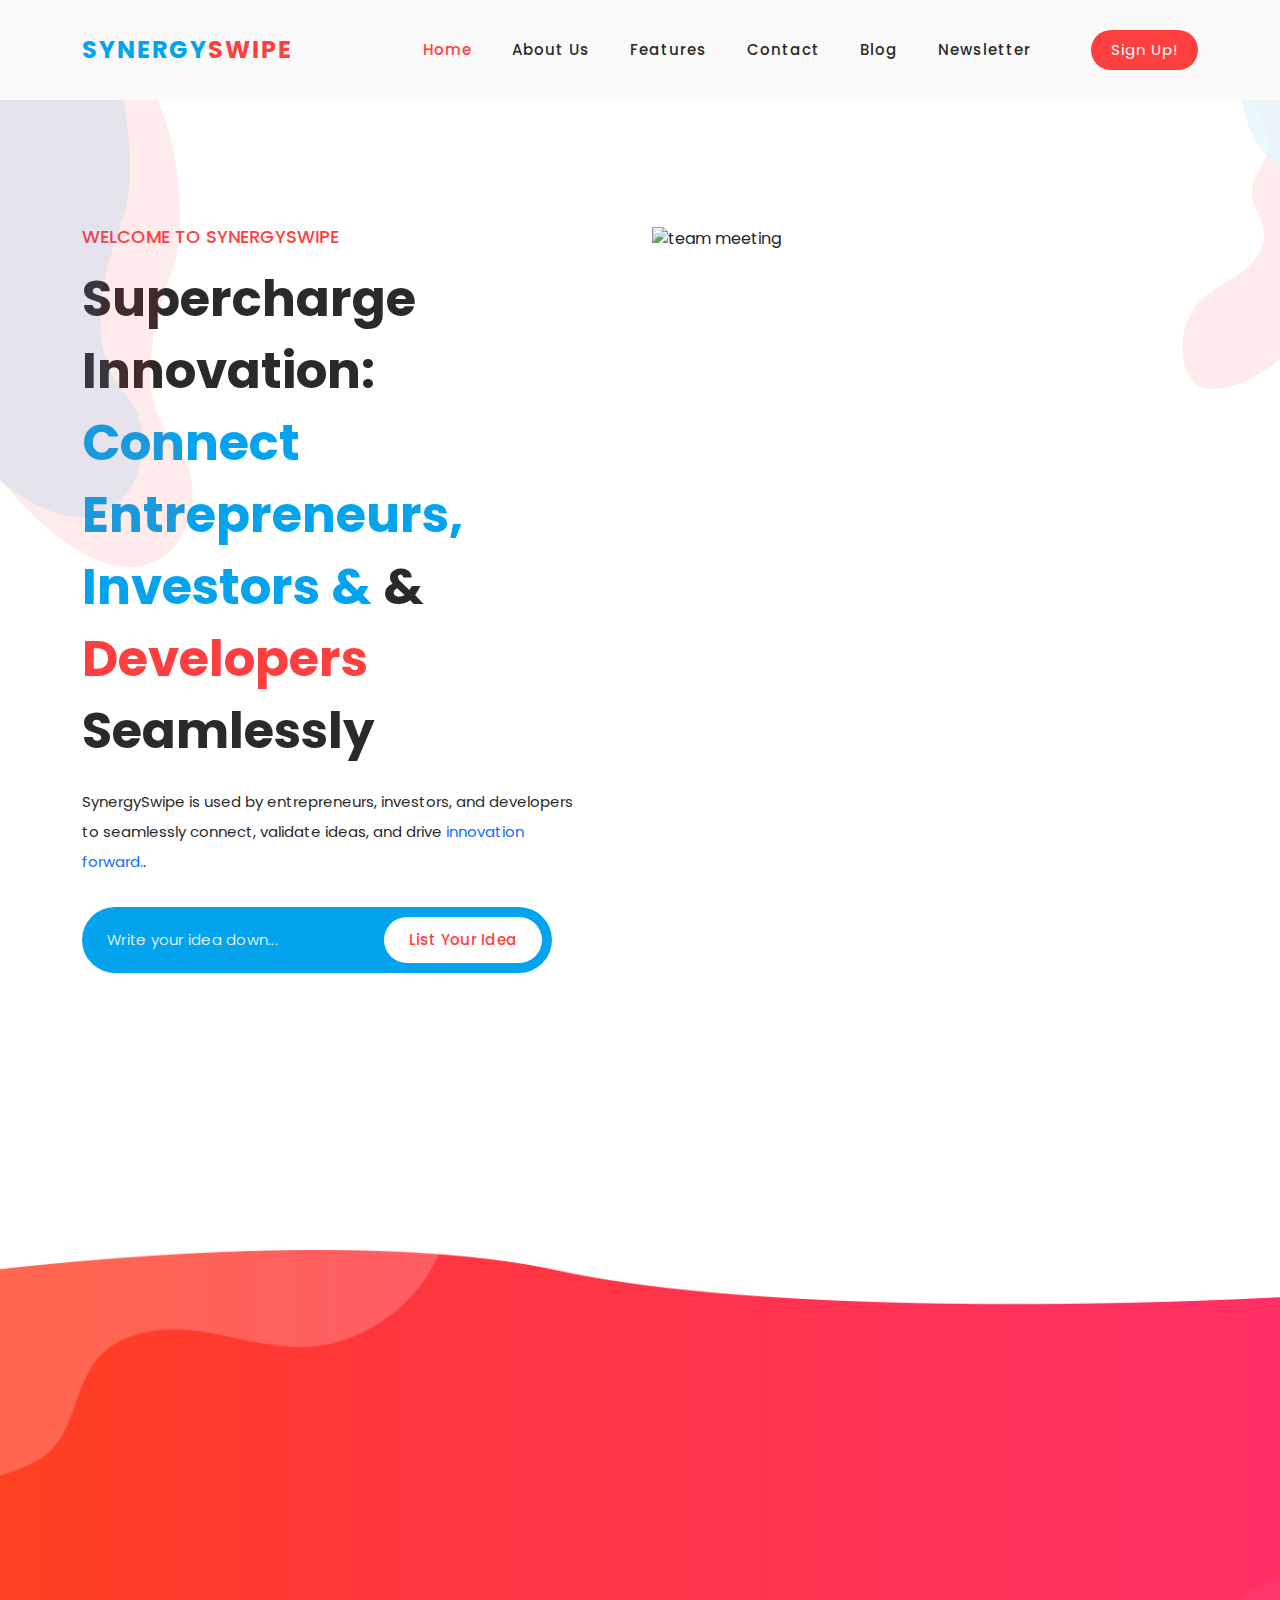
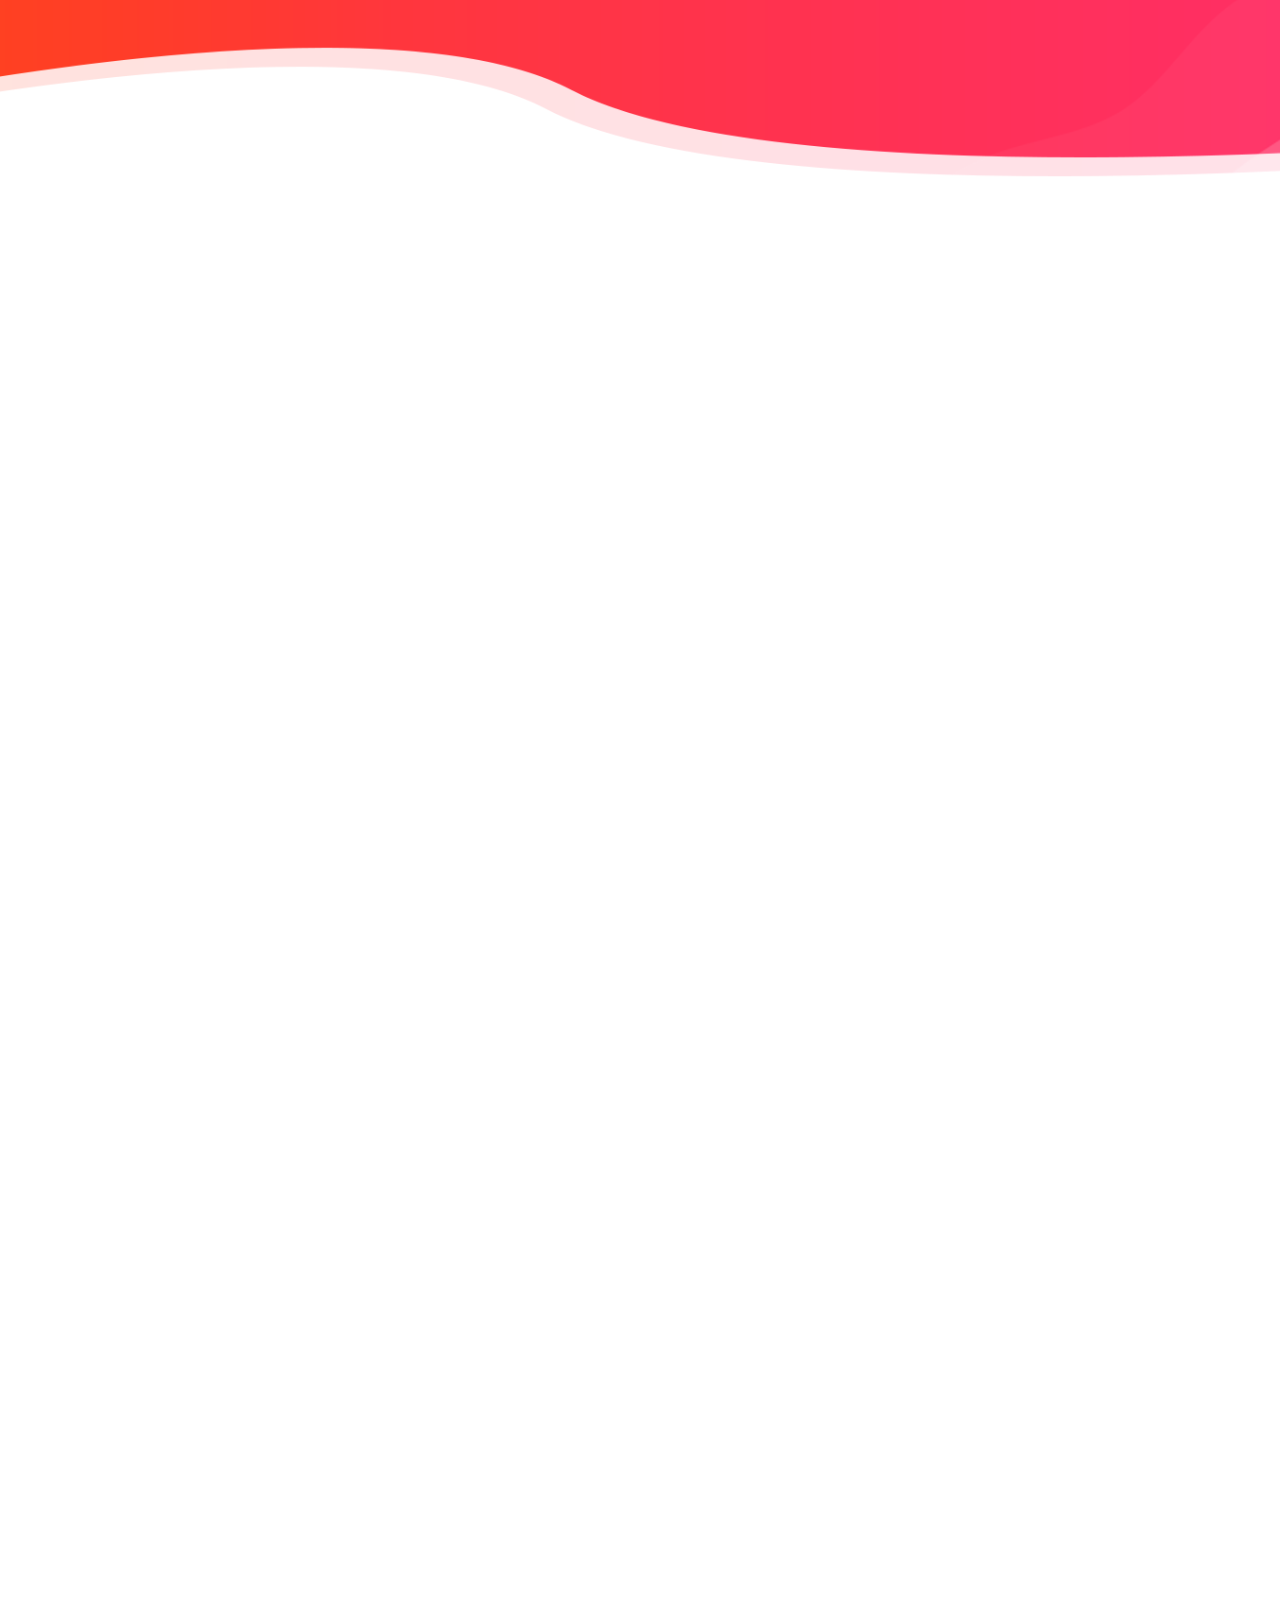
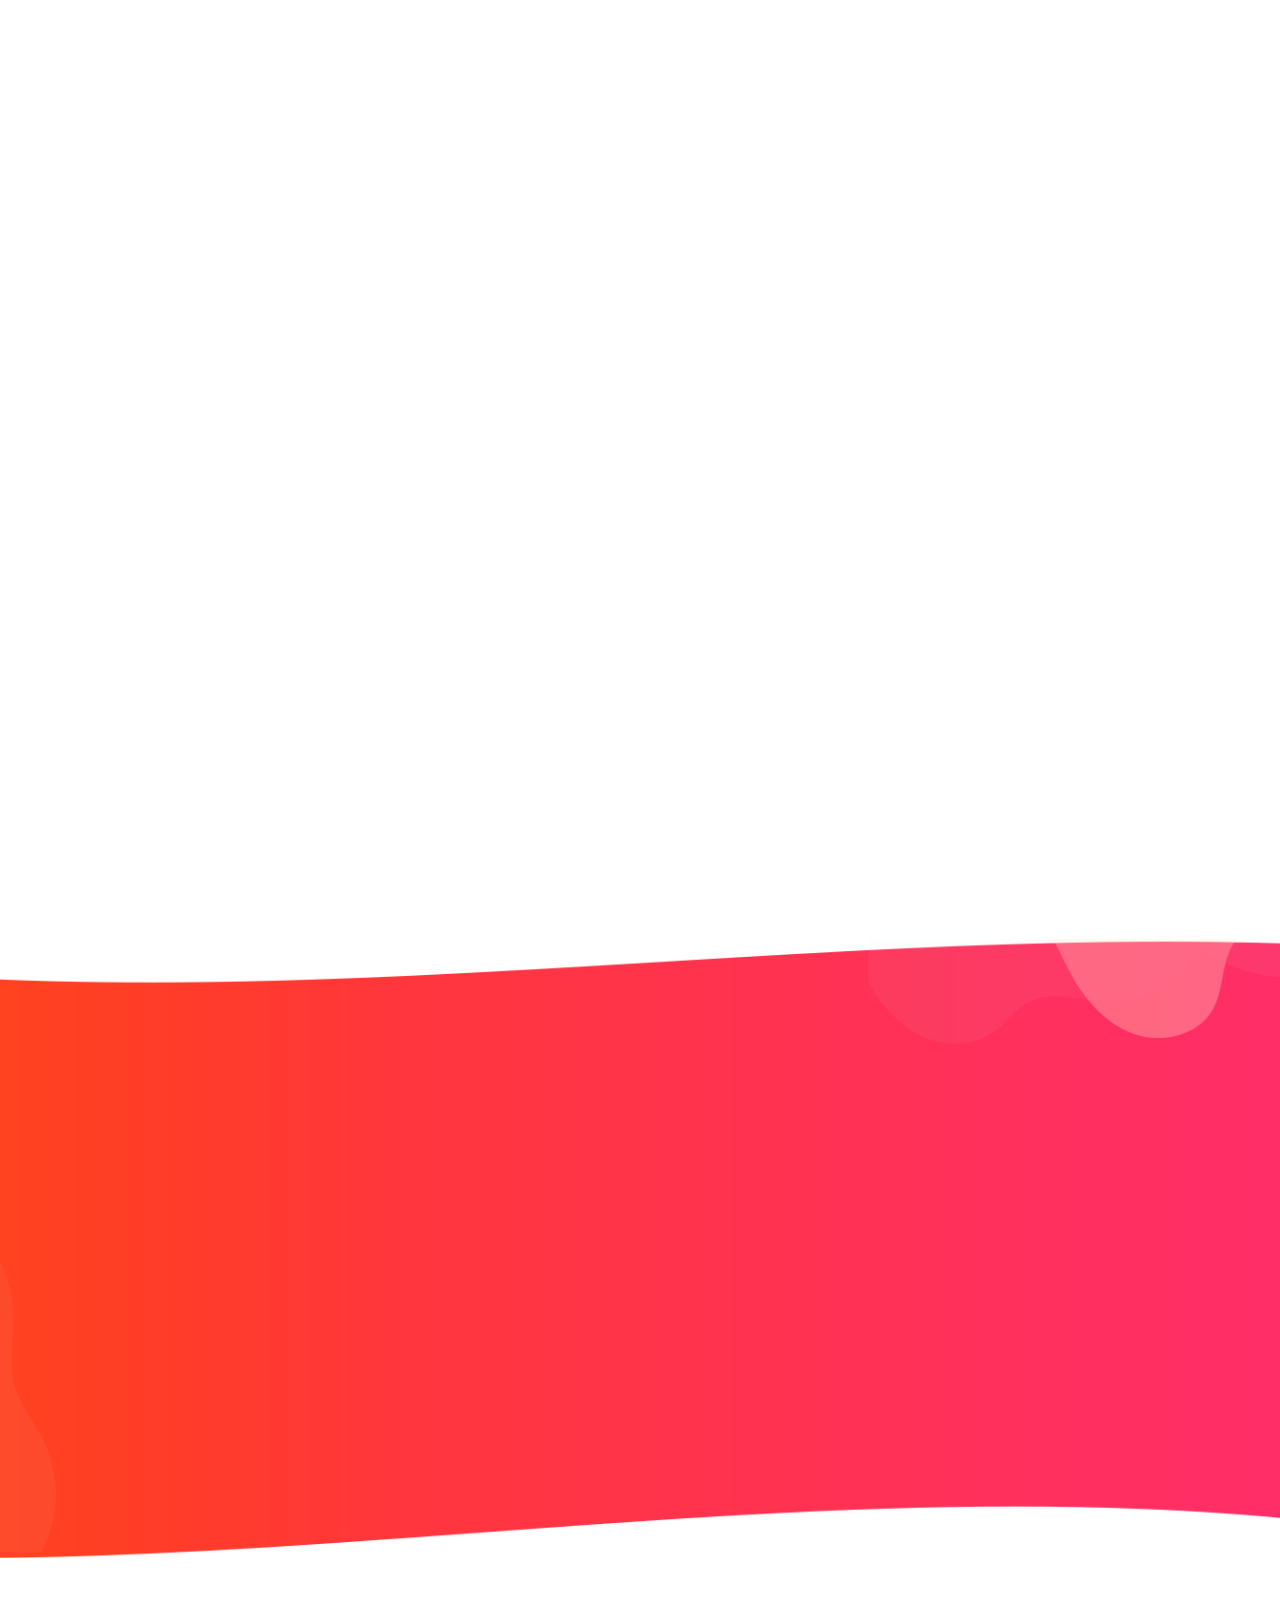
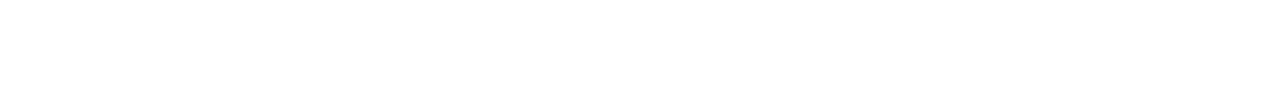
==== commit 2c6603d6: "Update index.html" ====
--- a/templatemo_562_space_dynamic/index.html
+++ b/templatemo_562_space_dynamic/index.html
@@ -98,7 +98,7 @@
             </div>
             <div class="col-lg-6">
               <div class="right-image wow fadeInRight" data-wow-duration="1s" data-wow-delay="0.5s">
-                <img src="assets/images/banner-right-image.png" alt="team meeting">
+                 <img src="assets/images/kikkk.jpg" alt="team meeting">
               </div>
             </div>
           </div>
@@ -179,8 +179,8 @@
         </div>
         <div class="col-lg-6 wow fadeInRight" data-wow-duration="1s" data-wow-delay="0.2s">
           <div class="section-heading">
-            <h2>Grow your website with our <em>SEO</em> service &amp; <span>Project</span> Ideas</h2>
-            <p>Space Dynamic HTML5 template is free to use for your website projects. However, you are not permitted to redistribute the template ZIP file on any CSS template collection websites. Please contact us for more information. Thank you for your kind cooperation.</p>
+            <h2><em>Innovate</em> &amp; connect with  <span>Visionaies</span> </h2>
+            <p>SynergySwipe helps you discover groundbreaking ideas, hire globally, and collaborate with like-minded innovators. Turn concepts into reality and engage with a vibrant community of thinkers and entrepreneurs in an interactive way.</p>
           </div>
           <div class="row">
             <div class="col-lg-12">
@@ -218,7 +218,7 @@
       <div class="row">
         <div class="col-lg-6 offset-lg-3">
           <div class="section-heading  wow bounceIn" data-wow-duration="1s" data-wow-delay="0.2s">
-            <h2>See What Our Agency <em>Offers</em> &amp; What We <span>Provide</span></h2>
+            <h2>See What Our Tool <em>Offers</em> &amp; What We <span>Provide</span></h2>
           </div>
         </div>
       </div>
@@ -227,11 +227,11 @@
           <a href="#">
             <div class="item wow bounceInUp" data-wow-duration="1s" data-wow-delay="0.3s">
               <div class="hidden-content">
-                <h4>SEO Analysis</h4>
-                <p>Lorem ipsum dolor sit ameti ctetur aoi adipiscing eto.</p>
+                <h4>Smart Idea Matching</h4>
+                <p>Smart Idea Matching streamlines connections between entrepreneurs, investors, and developers.</p>
               </div>
               <div class="showed-content">
-                <img src="assets/images/portfolio-image.png" alt="">
+                <img src="assets/images/istockphoto-1132789081-612x612.jpg" alt="">
               </div>
             </div>
           </a>
@@ -240,11 +240,11 @@
           <a href="#">
             <div class="item wow bounceInUp" data-wow-duration="1s" data-wow-delay="0.4s">
               <div class="hidden-content">
-                <h4>Website Reporting</h4>
-                <p>Lorem ipsum dolor sit ameti ctetur aoi adipiscing eto.</p>
+                <h4>Instant Idea Connect</h4>
+                <p>Instant Idea Connect enables entrepreneurs, investors, and developers to seamlessly discover ideas.</p>
               </div>
               <div class="showed-content">
-                <img src="assets/images/portfolio-image.png" alt="">
+                <img src="assets/images/smart-man-got-finger-lightbulb-idea-happy-office-people-with-strategy-development-job-illustration-concept-innovation-entrepreneur-and-startup-inspiration-business-human-brain-thinking-vector.jpg" alt="">
               </div>
             </div>
           </a>
@@ -253,11 +253,11 @@
           <a href="#">
             <div class="item wow bounceInUp" data-wow-duration="1s" data-wow-delay="0.5s">
               <div class="hidden-content">
-                <h4>Performance Tests</h4>
-                <p>Lorem ipsum dolor sit ameti ctetur aoi adipiscing eto.</p>
+                <h4>Secure Investor Privacy</h4>
+                <p>Secure Investor Privacy ensures that investors can explore and engage with ideas confidentially.</p>
               </div>
               <div class="showed-content">
-                <img src="assets/images/portfolio-image.png" alt="">
+                <img src="assets/images/images (1).png" alt="">
               </div>
             </div>
           </a>
--- a/templatemo_562_space_dynamic/assets/css/templatemo-space-dynamic.css
+++ b/templatemo_562_space_dynamic/assets/css/templatemo-space-dynamic.css
@@ -1061,15 +1061,15 @@
 }
 
 .our-services .first-bar .filled-bar {
-  width: 71%;
+  width: 50%;
 }
 
 .our-services .second-bar .filled-bar {
-  width: 83%;
+  width: 90%;
 }
 
 .our-services .third-bar .filled-bar {
-  width: 90%;
+  width: 0.05%;
 }
 
 
@@ -1574,4 +1574,4 @@
   .phone-info h4 span i {
     margin-left: 0px;
   }
-}+}
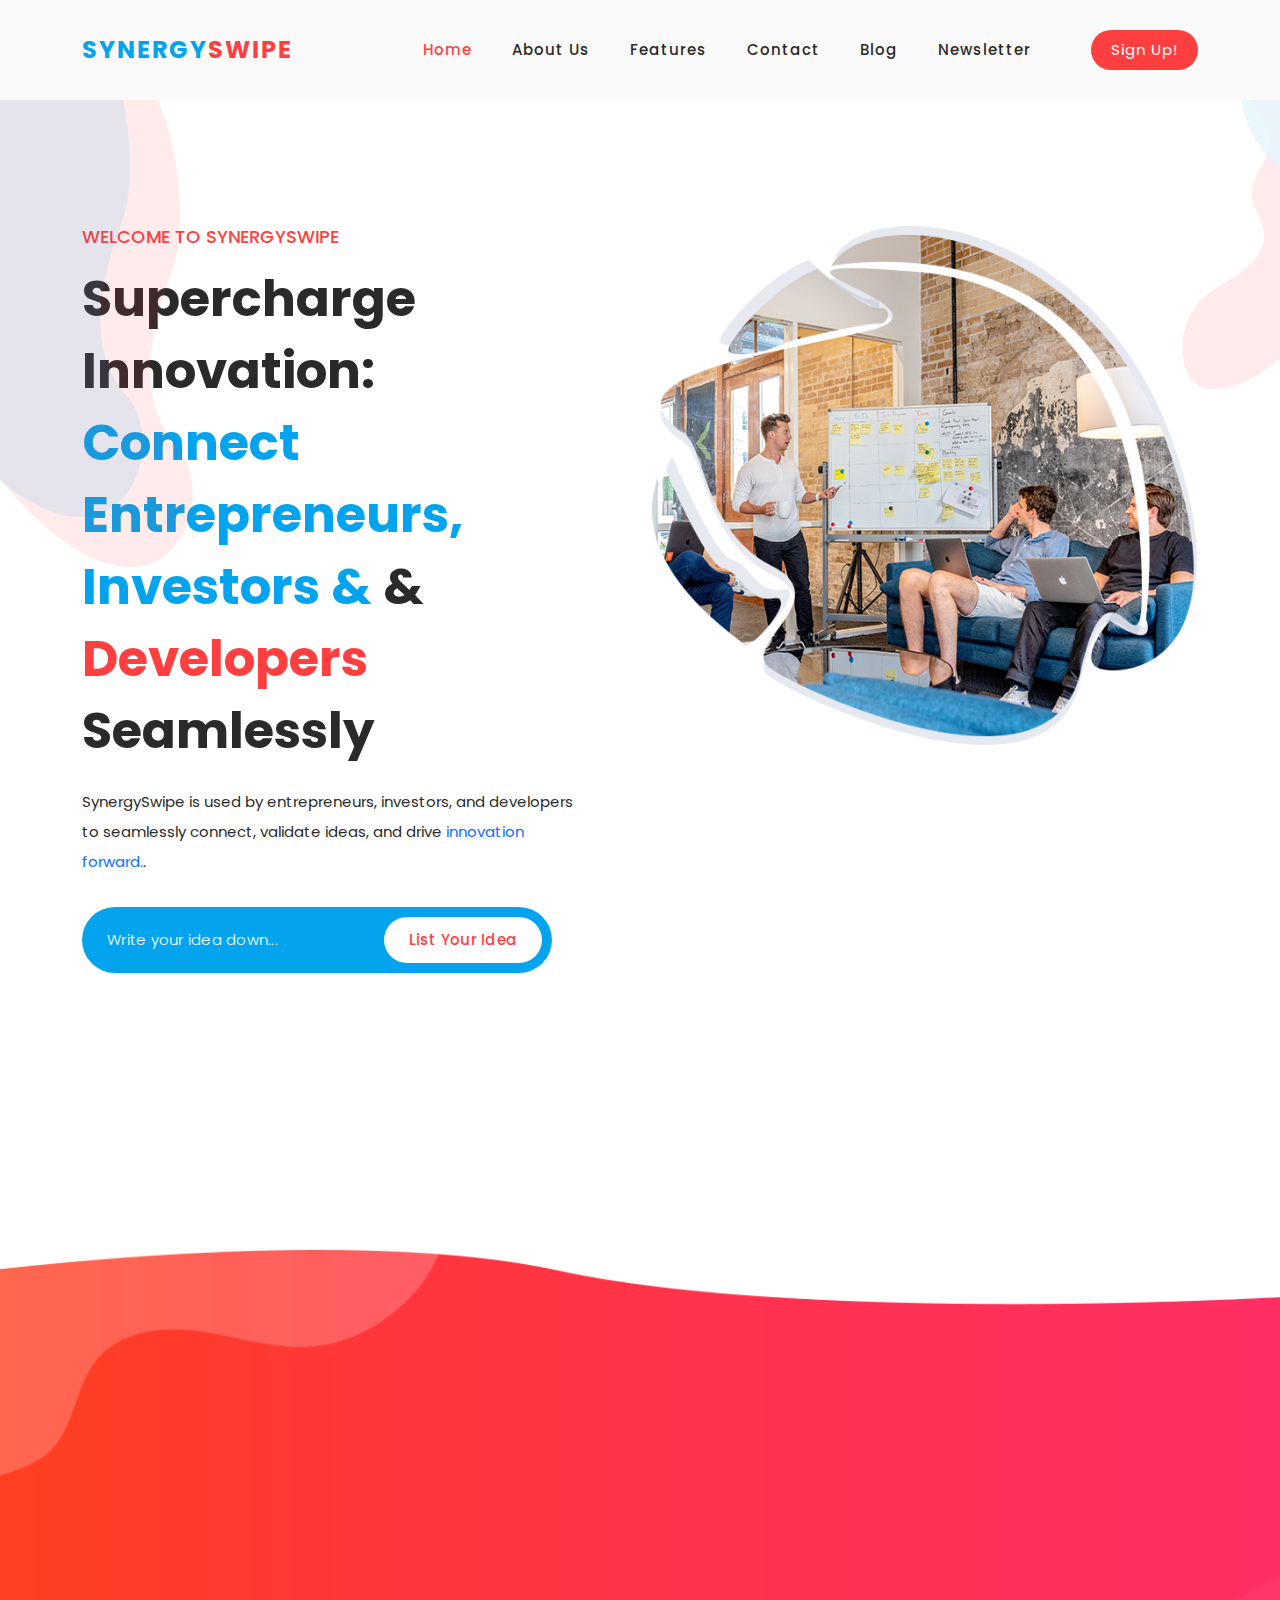
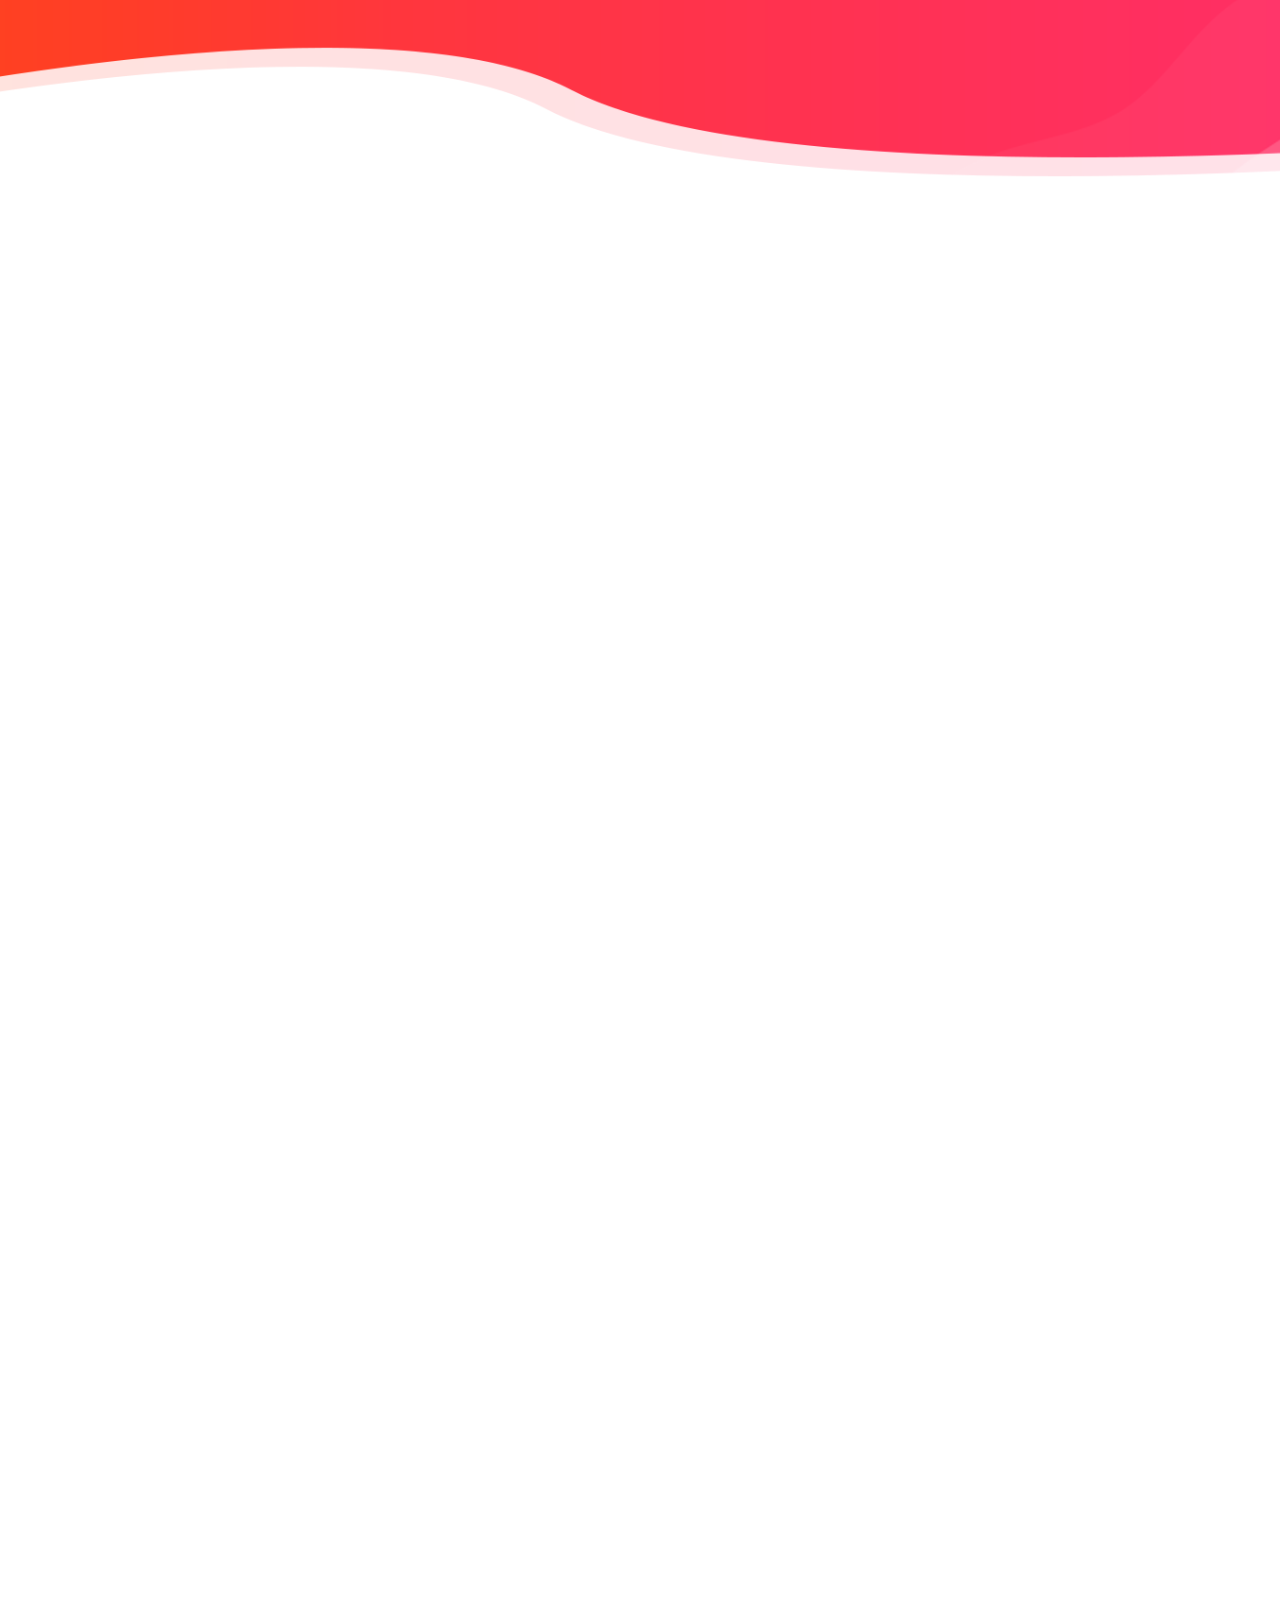
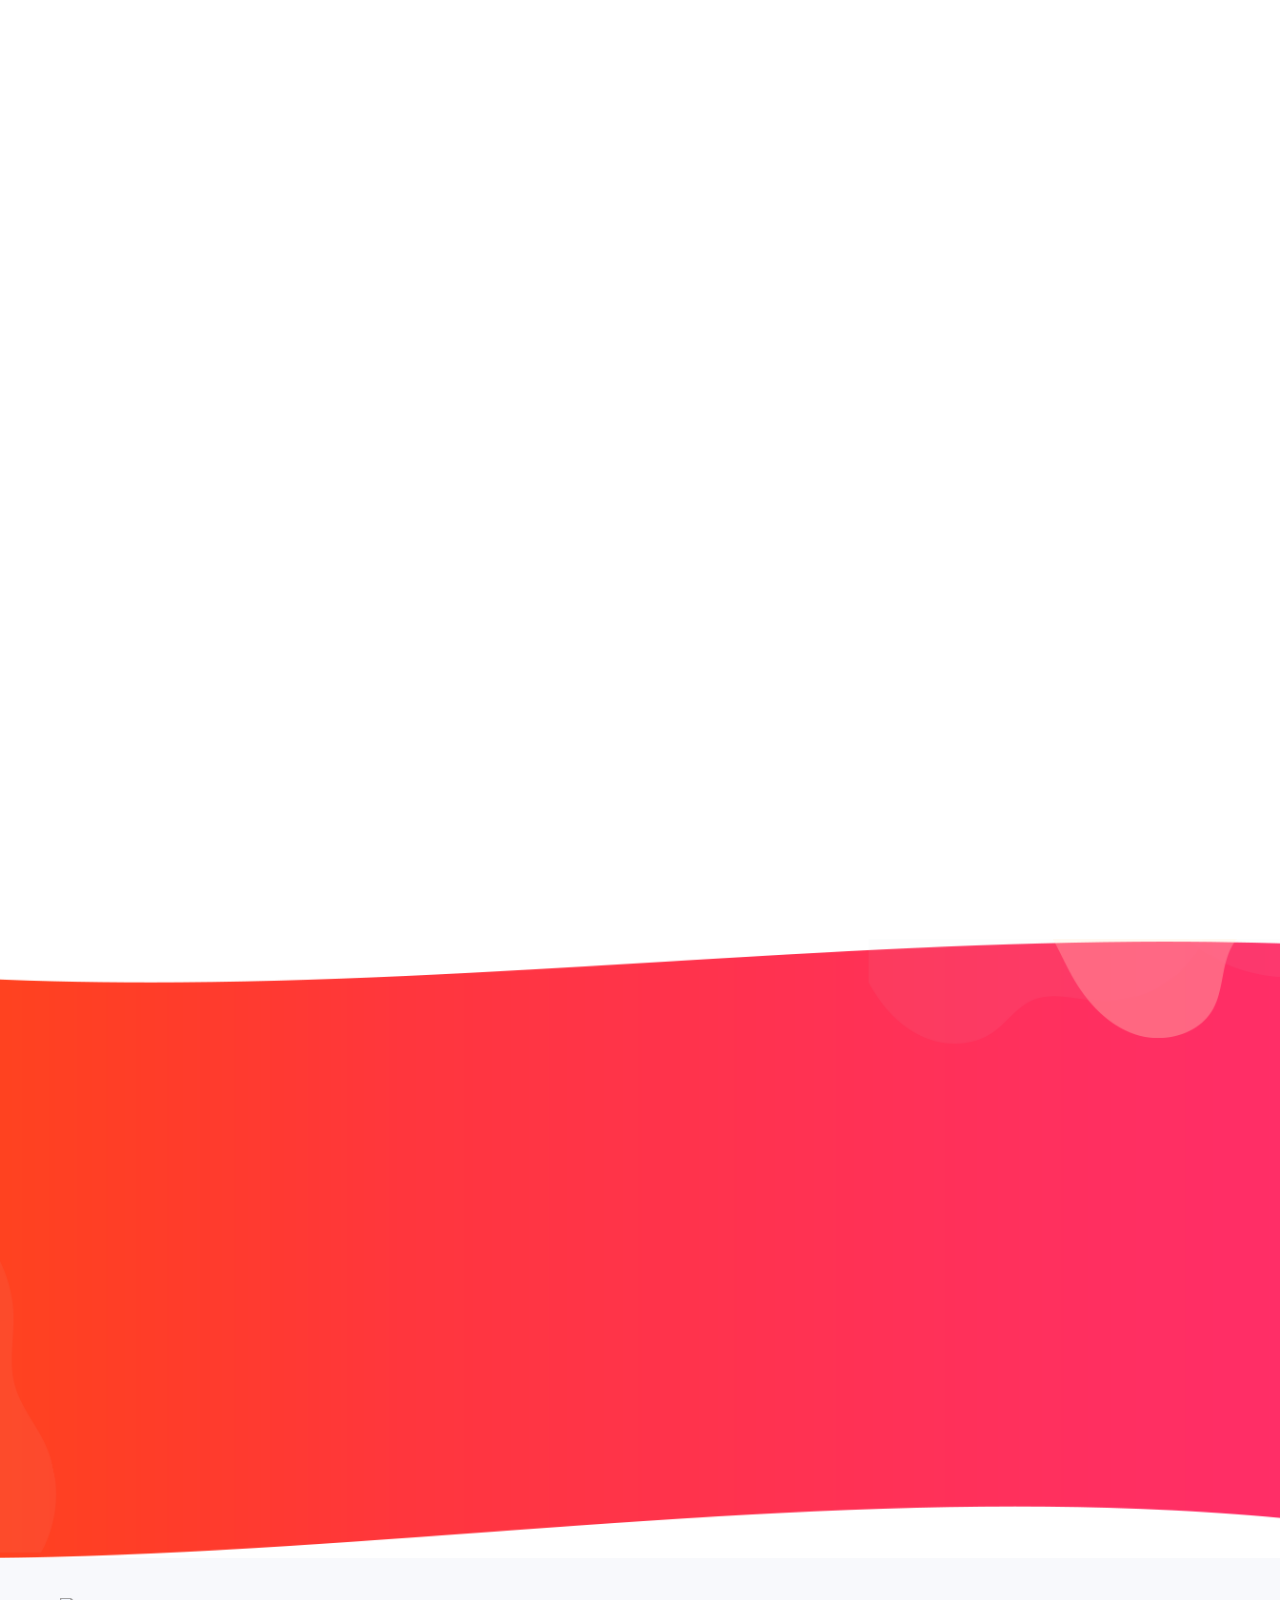
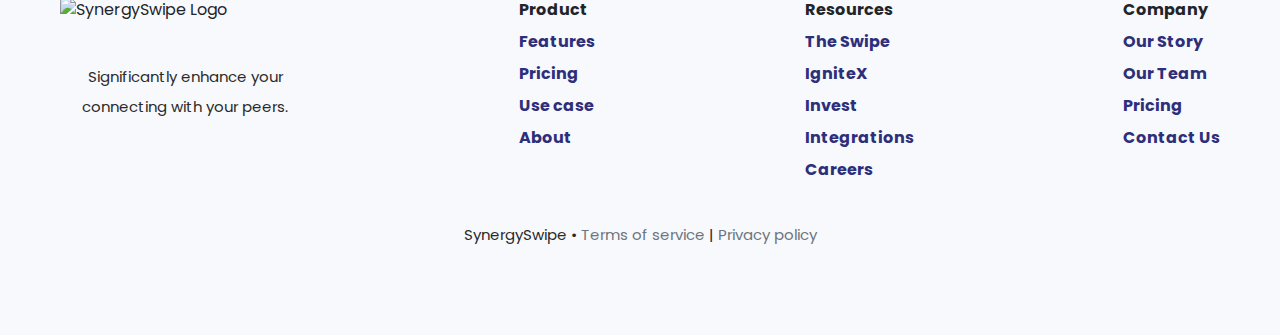
==== commit ade2391e: "Update index.html" ====
--- a/templatemo_562_space_dynamic/index.html
+++ b/templatemo_562_space_dynamic/index.html
@@ -98,7 +98,7 @@
             </div>
             <div class="col-lg-6">
               <div class="right-image wow fadeInRight" data-wow-duration="1s" data-wow-delay="0.5s">
-                 <img src="assets/images/kikkk.jpg" alt="team meeting">
+                <img src="assets/images/banner-right-image.png" alt="team meeting">
               </div>
             </div>
           </div>
@@ -402,17 +402,87 @@
     </div>
   </div>
 
-  <footer>
-    <div class="container">
-      <div class="row">
-        <div class="col-lg-12 wow fadeIn" data-wow-duration="1s" data-wow-delay="0.25s">
-          <p>© Copyright 2021 Space Dynamic Co. All Rights Reserved. 
-          
-          <br>Design: <a rel="nofollow" href="https://templatemo.com">TemplateMo</a></p>
-        </div>
-      </div>
-    </div>
-  </footer>
+ <footer>
+    <div class="footer-container">
+        <div class="logo-section">
+            <img src="logo.png" alt="SynergySwipe Logo">
+            <p>Significantly enhance your connecting with your peers.</p>
+        </div>
+        <div class="links-section">
+            <ul>
+                <li><strong>Product</strong></li>
+                <li><a href="#">Features</a></li>
+                <li><a href="#">Pricing</a></li>
+                <li><a href="#">Use case</a></li>
+                <li><a href="#">About</a></li>
+            </ul>
+        </div>
+        <div class="links-section">
+            <ul>
+                <li><strong>Resources</strong></li>
+                <li><a href="#">The Swipe</a></li>
+                <li><a href="#">IgniteX</a></li>
+                <li><a href="#">Invest</a></li>
+                <li><a href="#">Integrations</a></li>
+                <li><a href="#">Careers</a></li>
+            </ul>
+        </div>
+        <div class="links-section">
+            <ul>
+                <li><strong>Company</strong></li>
+                <li><a href="#">Our Story</a></li>
+                <li><a href="#">Our Team</a></li>
+                <li><a href="#">Pricing</a></li>
+                <li><a href="#">Contact Us</a></li>
+            </ul>
+        </div>
+    </div>
+    <div class="footer-bottom">
+        <p>SynergySwipe &bull; <a href="#">Terms of service</a> | <a href="#">Privacy policy</a></p>
+    </div>
+</footer>
+
+<style>
+    footer {
+        background: #f8f9fc;
+        padding: 40px 60px;
+        font-family: inherit;
+    }
+    .footer-container {
+        display: flex;
+        justify-content: space-between;
+        flex-wrap: wrap;
+    }
+    .logo-section {
+        max-width: 250px;
+    }
+    .logo-section img {
+        width: 50px;
+        margin-bottom: 10px;
+    }
+    .links-section ul {
+        list-style: none;
+        padding: 0;
+    }
+    .links-section li {
+        margin-bottom: 8px;
+    }
+    .links-section a {
+        text-decoration: none;
+        color: #2d2f7a;
+        font-weight: bold;
+    }
+    .footer-bottom {
+        text-align: center;
+        margin-top: 20px;
+        font-size: 14px;
+    }
+    .footer-bottom a {
+        text-decoration: none;
+        color: #6c757d;
+    }
+</style>
+
   <!-- Scripts -->
   <script src="vendor/jquery/jquery.min.js"></script>
   <script src="vendor/bootstrap/js/bootstrap.bundle.min.js"></script>
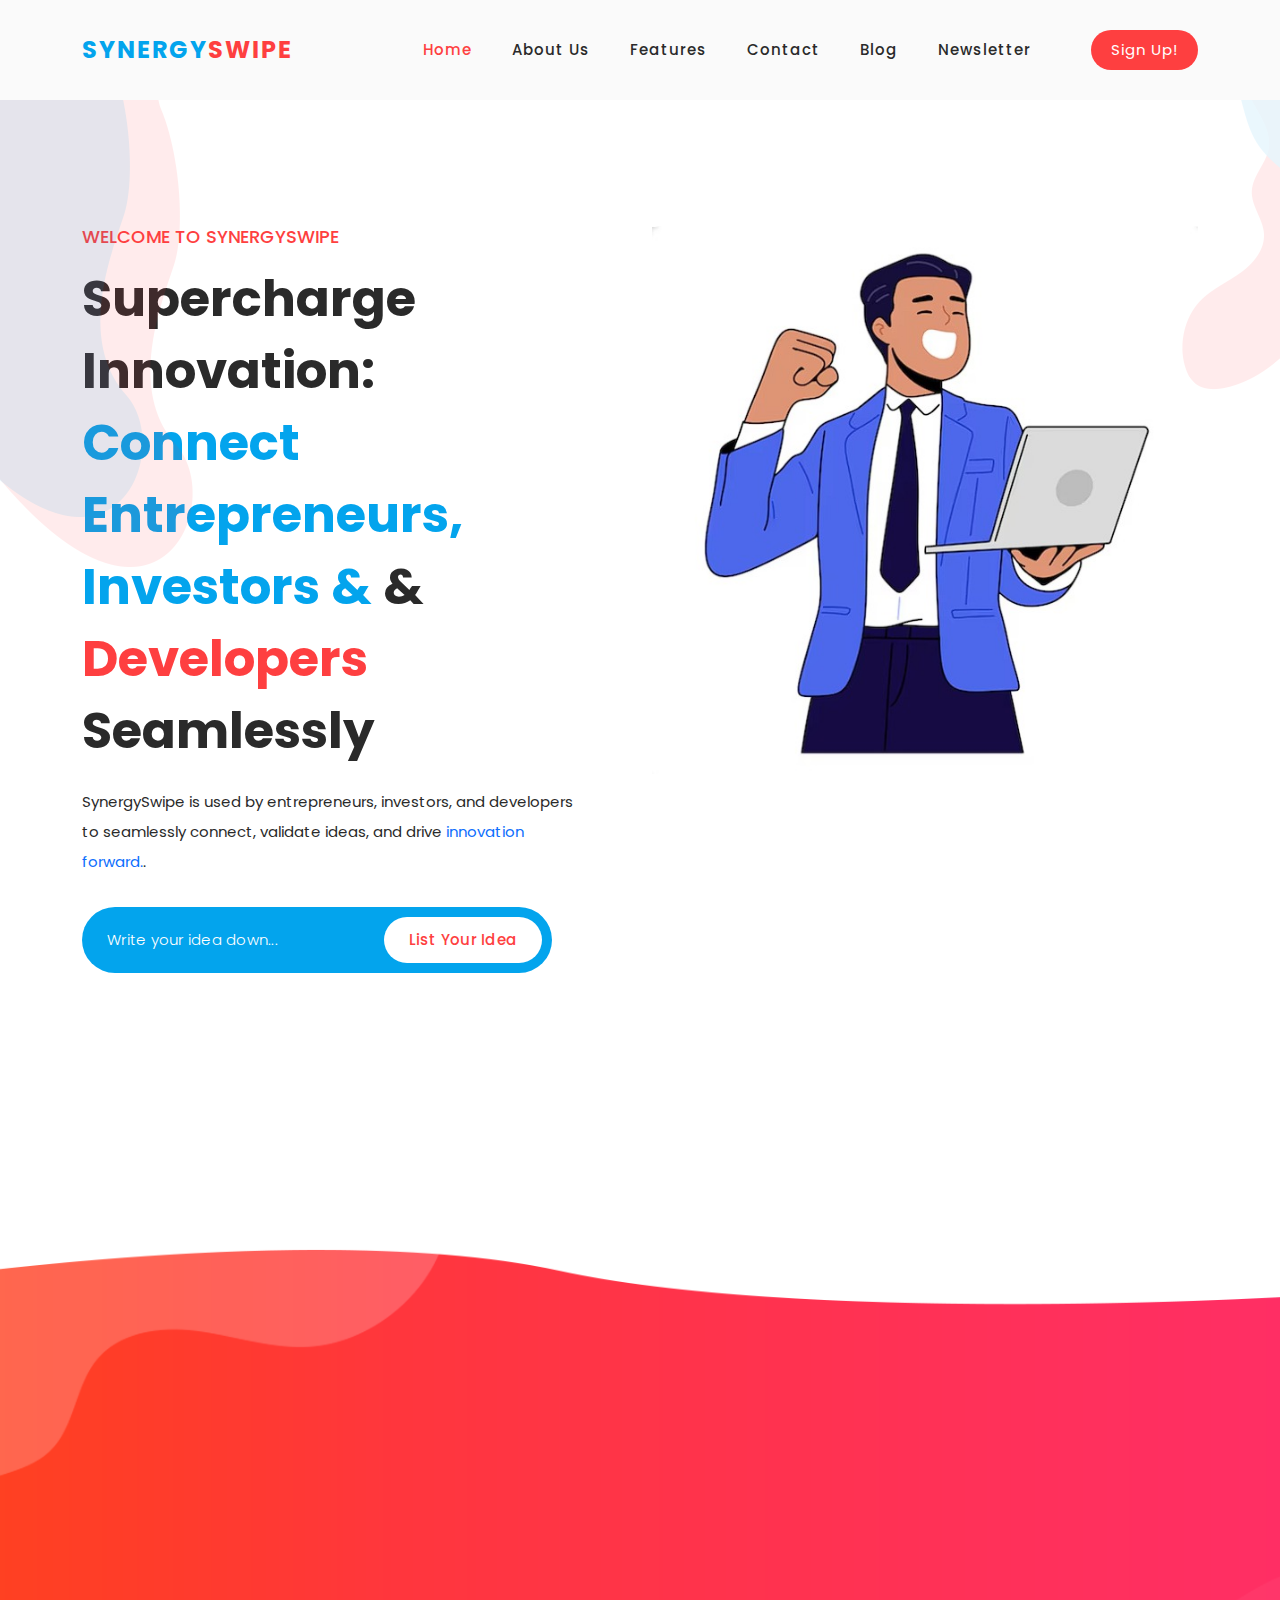
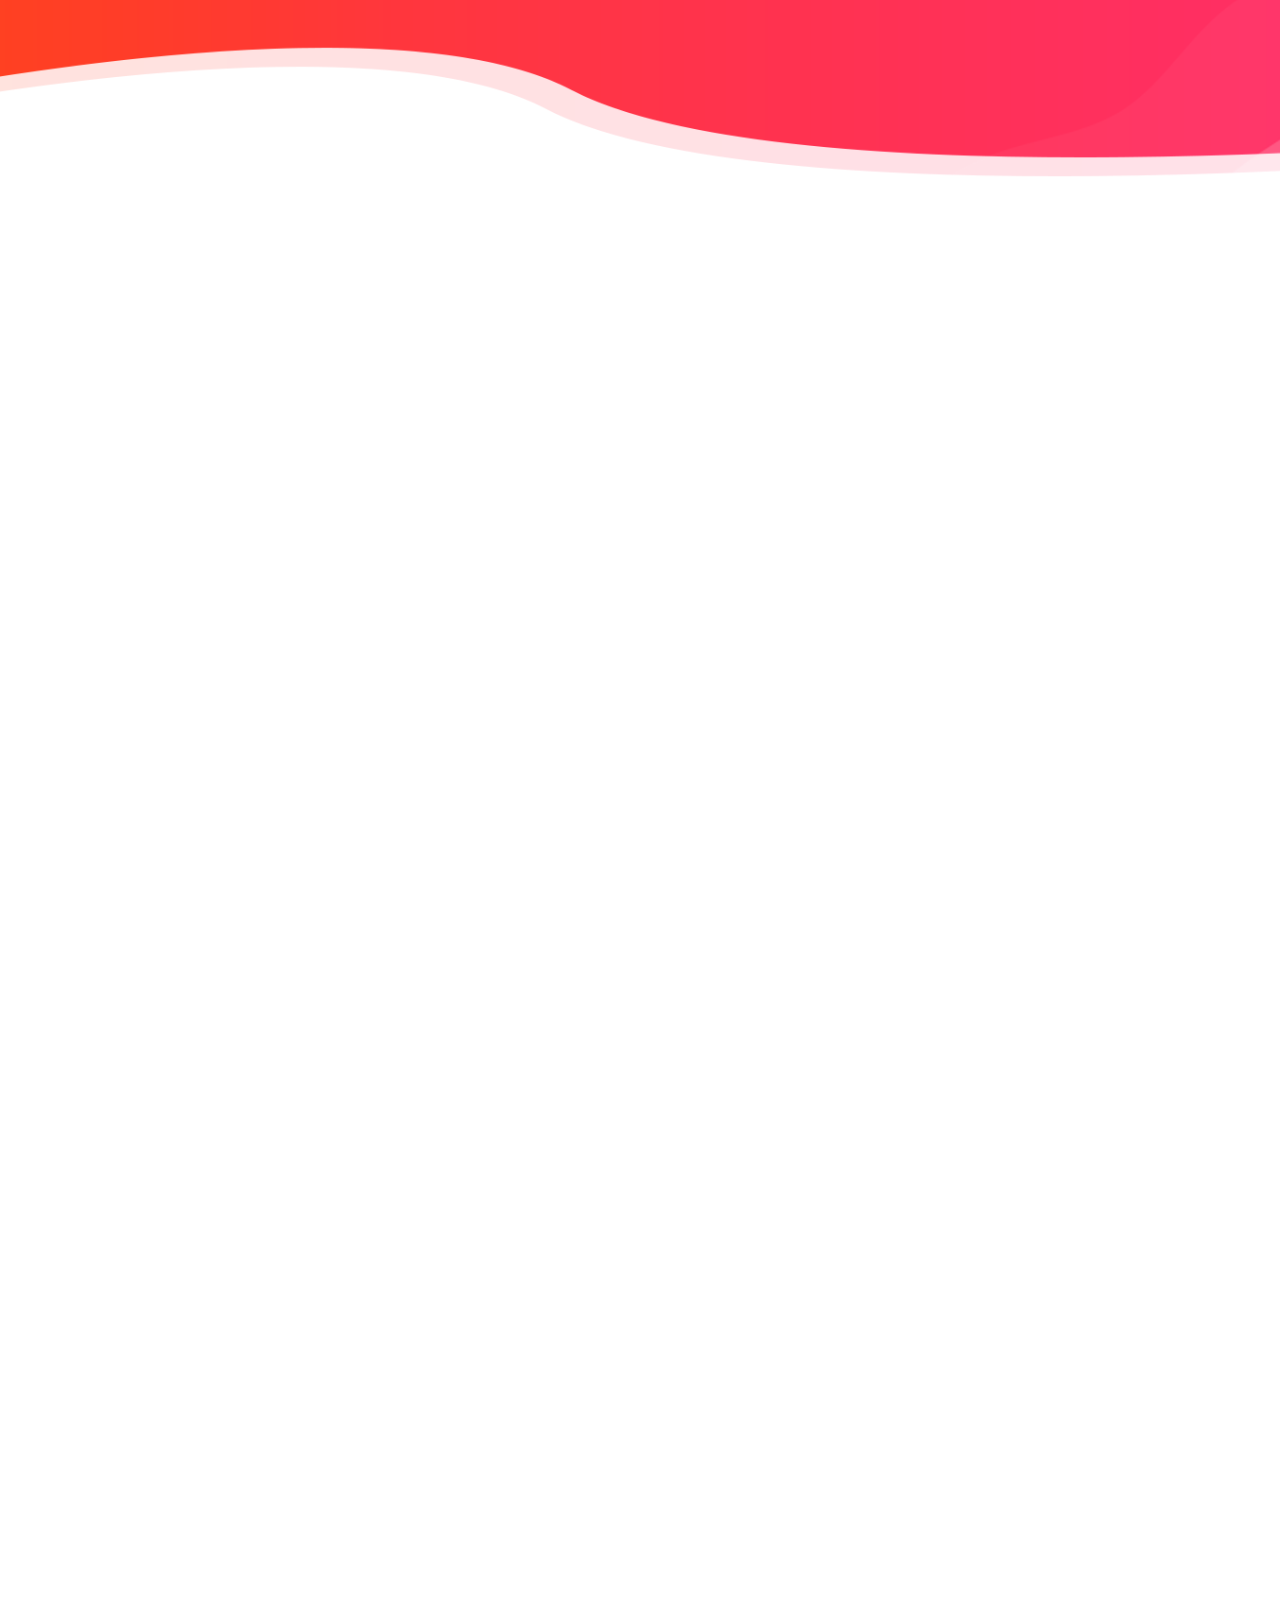
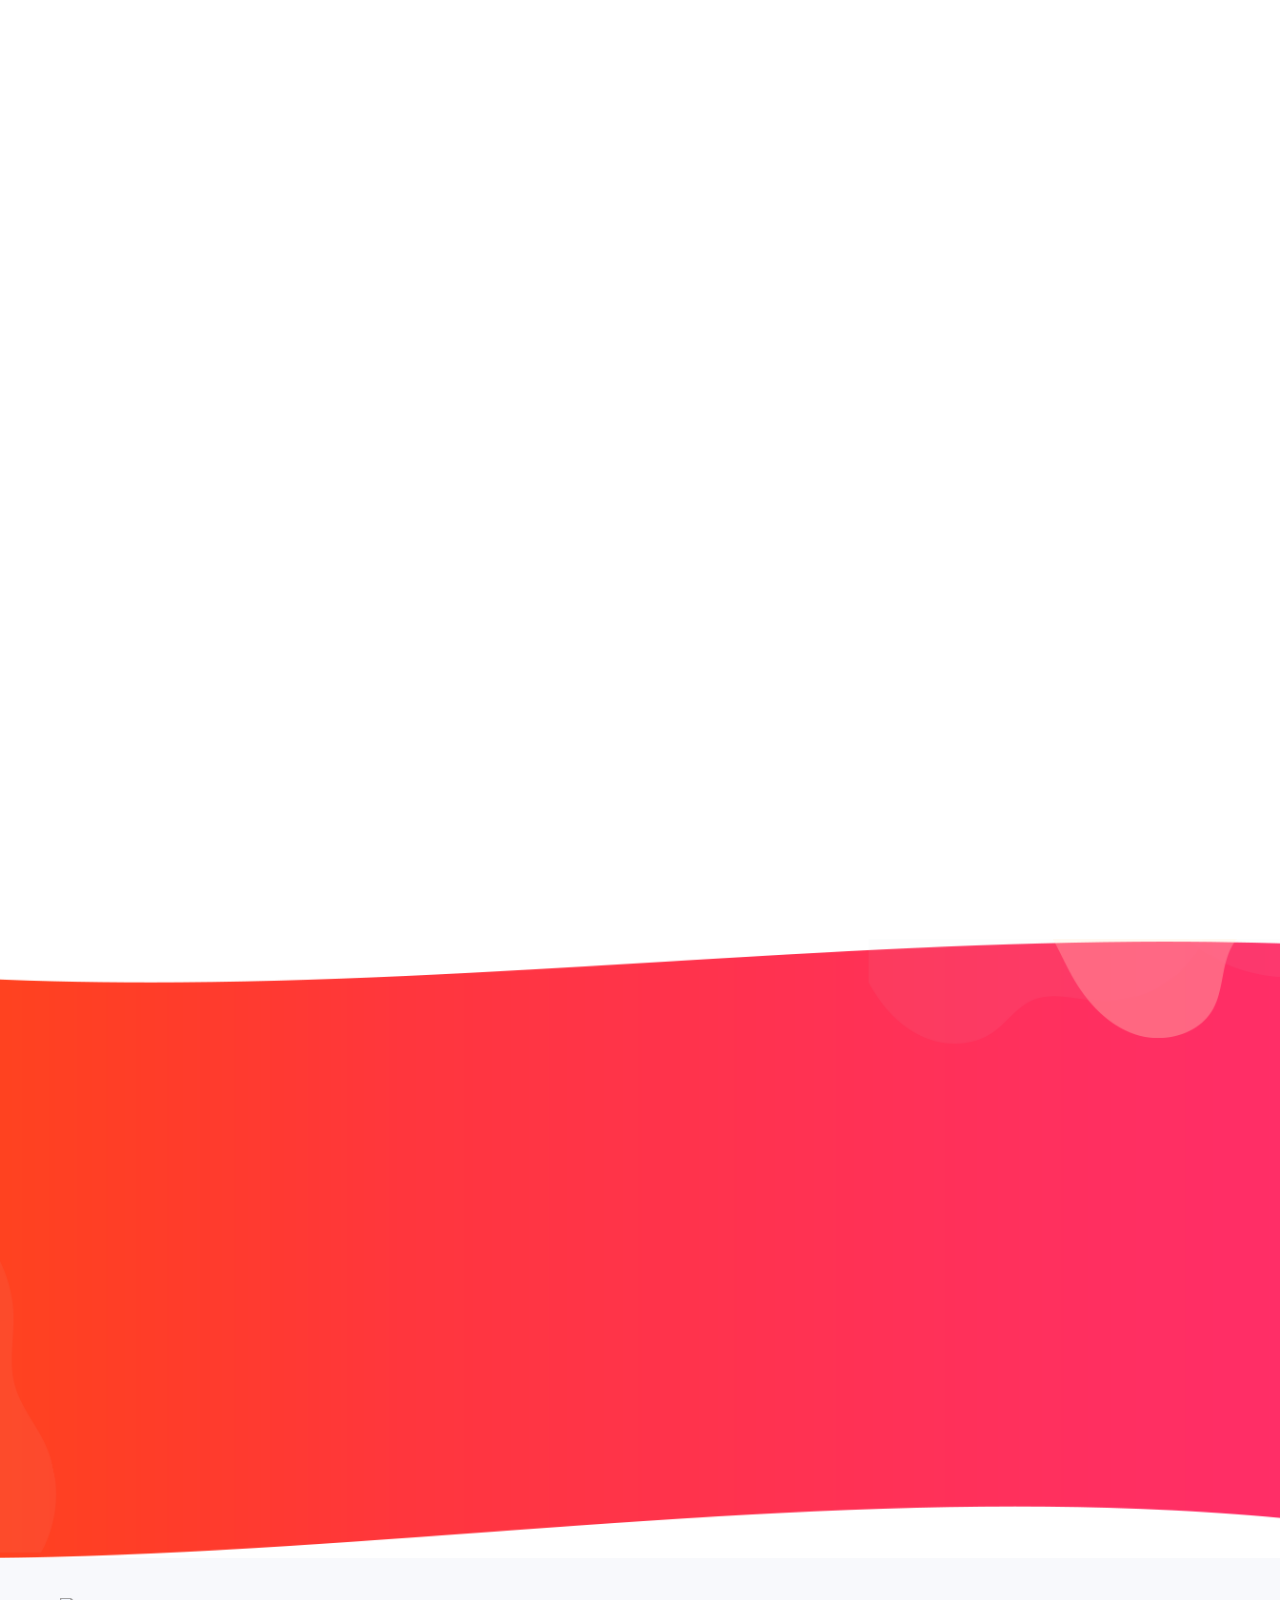
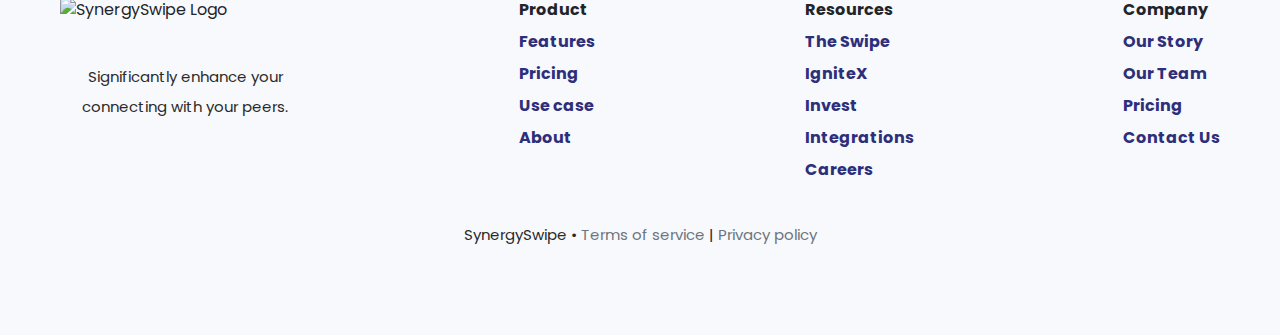
==== commit af051e77: "Merge pull request #6 from AksAad/kevin-bennette-patch-2footer" ====
--- a/templatemo_562_space_dynamic/index.html
+++ b/templatemo_562_space_dynamic/index.html
@@ -98,7 +98,7 @@
             </div>
             <div class="col-lg-6">
               <div class="right-image wow fadeInRight" data-wow-duration="1s" data-wow-delay="0.5s">
-                <img src="assets/images/banner-right-image.png" alt="team meeting">
+                 <img src="assets/images/kikkk.jpg" alt="team meeting">
               </div>
             </div>
           </div>
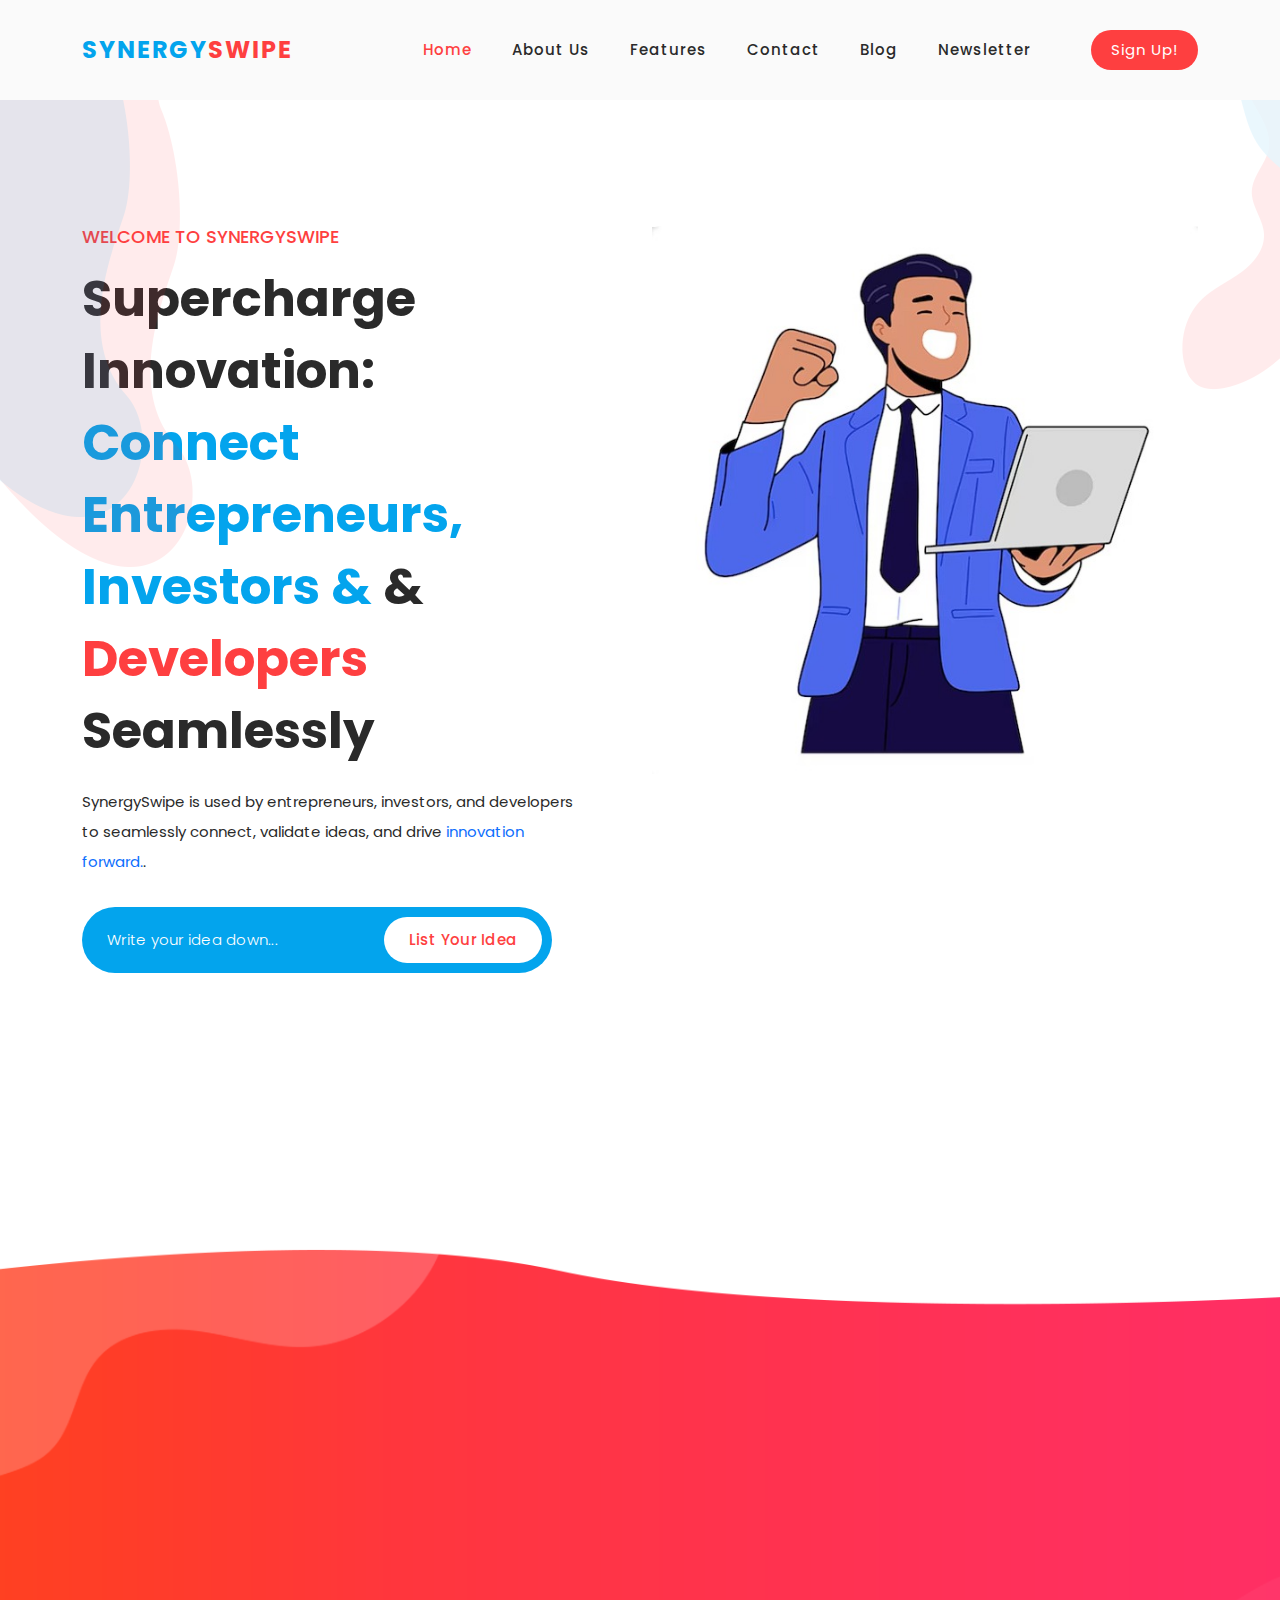
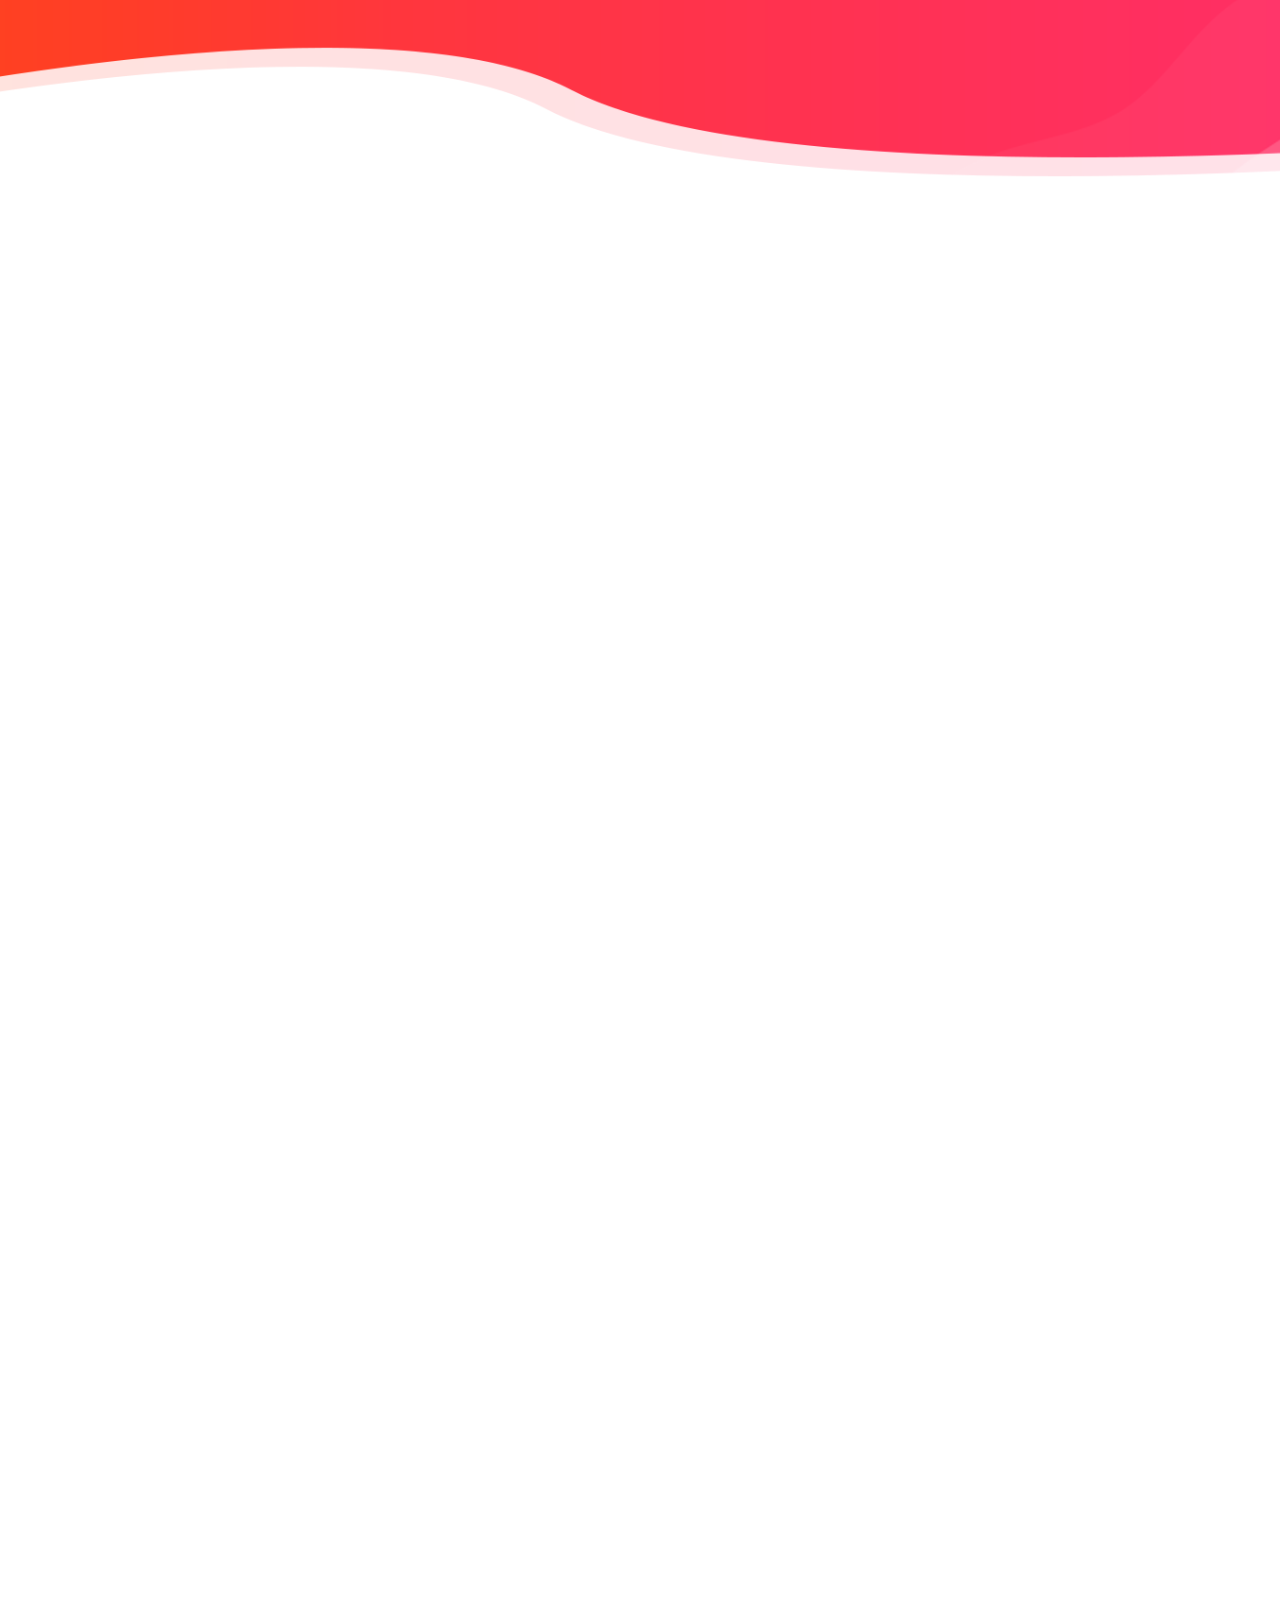
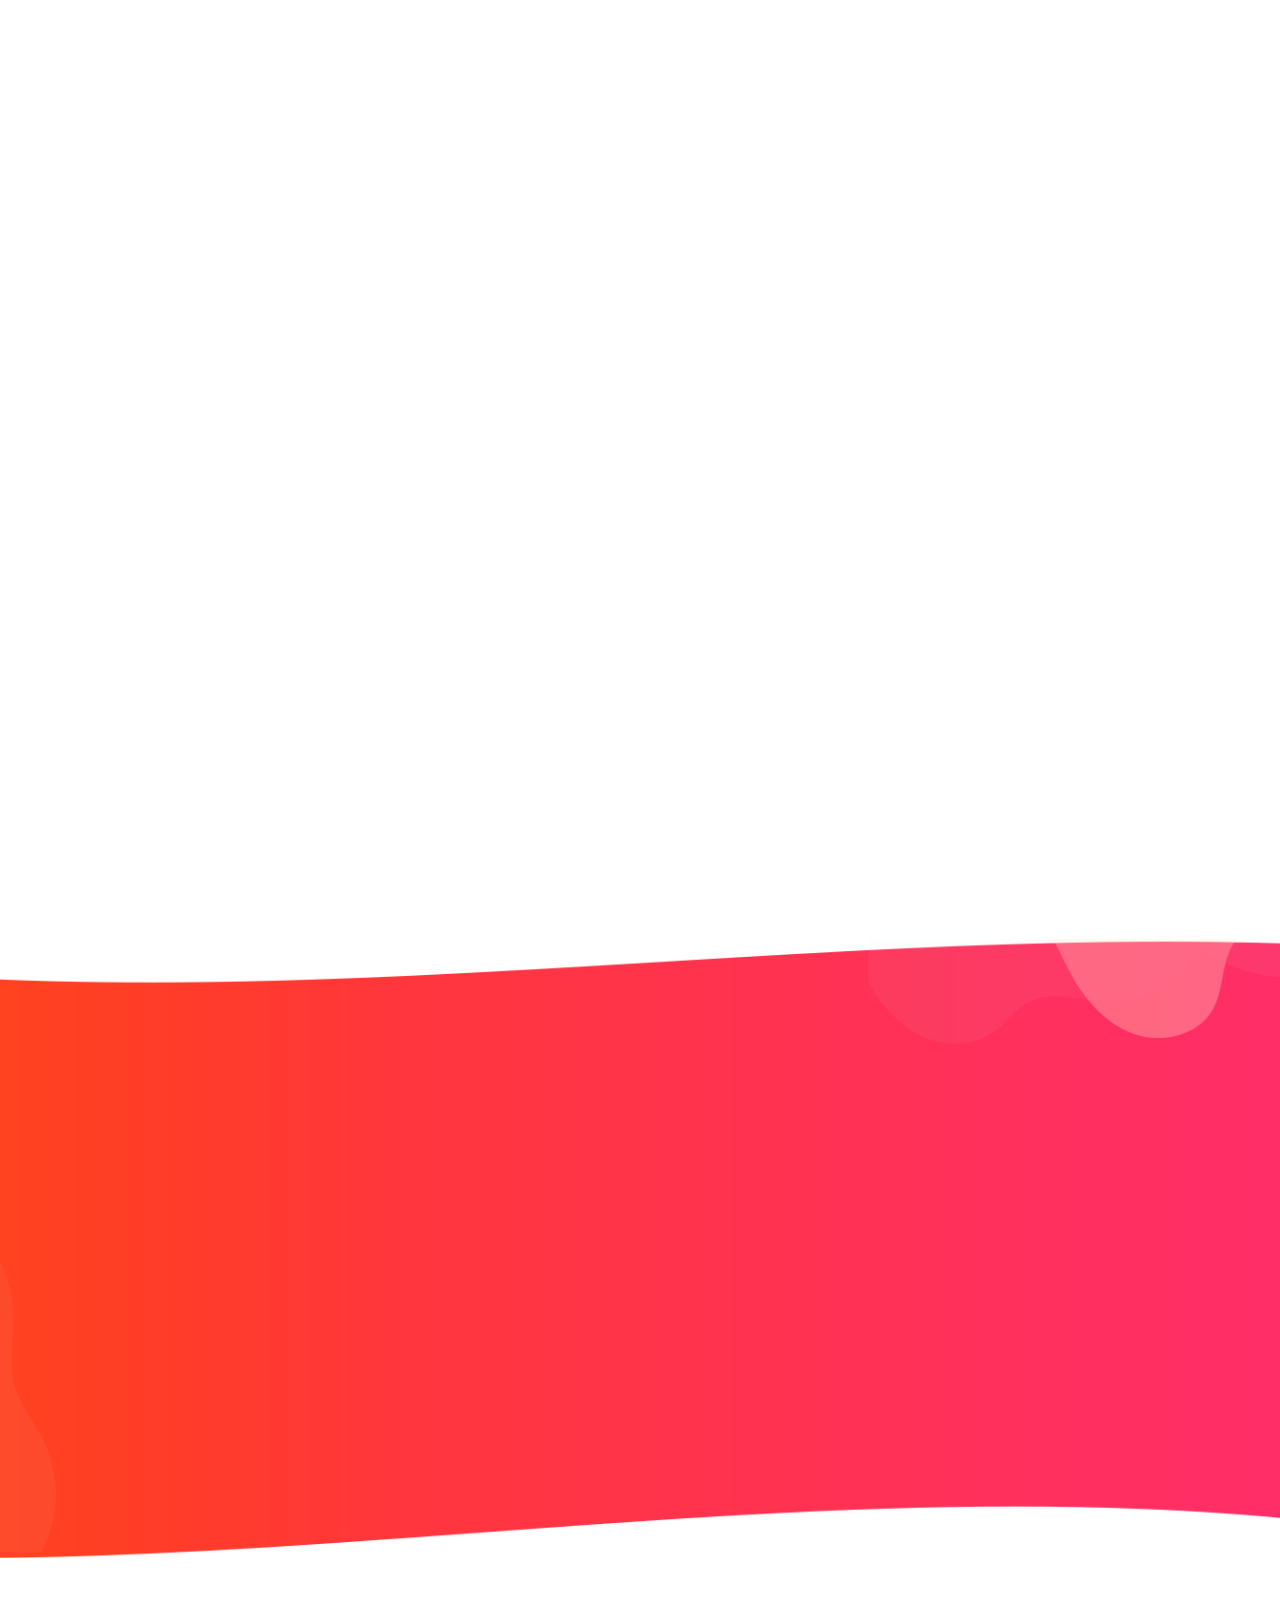
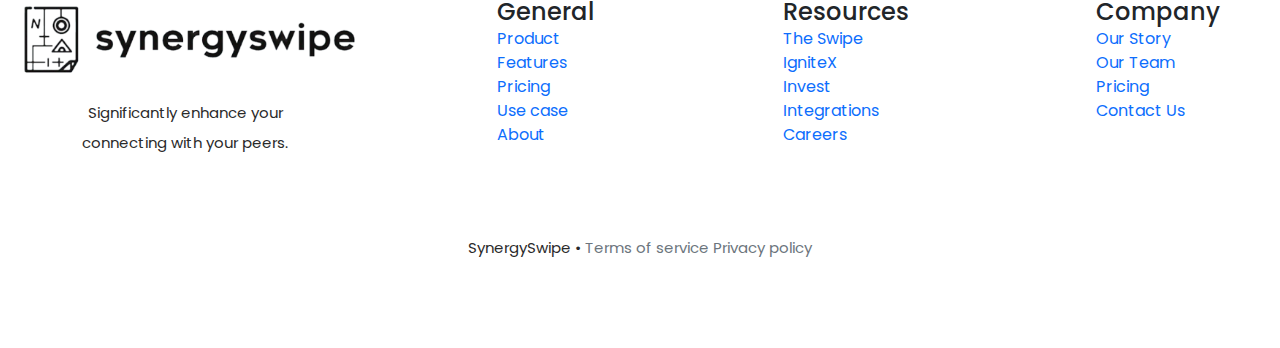
==== commit 8085e335: "Update-index.html" ====
--- a/templatemo_562_space_dynamic/index.html
+++ b/templatemo_562_space_dynamic/index.html
@@ -401,87 +401,91 @@
       </div>
     </div>
   </div>
-
- <footer>
-    <div class="footer-container">
-        <div class="logo-section">
-            <img src="logo.png" alt="SynergySwipe Logo">
-            <p>Significantly enhance your connecting with your peers.</p>
-        </div>
-        <div class="links-section">
-            <ul>
-                <li><strong>Product</strong></li>
-                <li><a href="#">Features</a></li>
-                <li><a href="#">Pricing</a></li>
-                <li><a href="#">Use case</a></li>
-                <li><a href="#">About</a></li>
-            </ul>
-        </div>
-        <div class="links-section">
-            <ul>
-                <li><strong>Resources</strong></li>
-                <li><a href="#">The Swipe</a></li>
-                <li><a href="#">IgniteX</a></li>
-                <li><a href="#">Invest</a></li>
-                <li><a href="#">Integrations</a></li>
-                <li><a href="#">Careers</a></li>
-            </ul>
-        </div>
-        <div class="links-section">
-            <ul>
-                <li><strong>Company</strong></li>
-                <li><a href="#">Our Story</a></li>
-                <li><a href="#">Our Team</a></li>
-                <li><a href="#">Pricing</a></li>
-                <li><a href="#">Contact Us</a></li>
-            </ul>
-        </div>
-    </div>
-    <div class="footer-bottom">
-        <p>SynergySwipe &bull; <a href="#">Terms of service</a> | <a href="#">Privacy policy</a></p>
-    </div>
-</footer>
-
+<!-- Footer -->
 <style>
-    footer {
-        background: #f8f9fc;
-        padding: 40px 60px;
-        font-family: inherit;
-    }
-    .footer-container {
-        display: flex;
-        justify-content: space-between;
-        flex-wrap: wrap;
-    }
-    .logo-section {
-        max-width: 250px;
-    }
-    .logo-section img {
-        width: 50px;
-        margin-bottom: 10px;
-    }
-    .links-section ul {
-        list-style: none;
-        padding: 0;
-    }
-    .links-section li {
-        margin-bottom: 8px;
-    }
-    .links-section a {
-        text-decoration: none;
-        color: #2d2f7a;
-        font-weight: bold;
-    }
-    .footer-bottom {
-        text-align: center;
-        margin-top: 20px;
-        font-size: 14px;
-    }
-    .footer-bottom a {
-        text-decoration: none;
-        color: #6c757d;
-    }
-</style>
+        footer {
+            background-color: #fff; /* Ensure no blue background */
+            padding: 40px 60px;
+            font-family: inherit;
+        }
+        .footer-container {
+            display: flex;
+            justify-content: space-between;
+            flex-wrap: wrap;
+        }
+        .logo-section {
+            text-align: center;
+            max-width: 250px;
+            display: flex;
+            flex-direction: column;
+            align-items: center;
+        }
+        .logo-section img {
+            width: 150px;
+            height: auto;
+            margin-bottom: 10px;
+        }
+        .logo-section p {
+            margin-top: 10px;
+            text-align: center;
+        }
+        .links, .resources, .company {
+            text-align: left;
+        }
+        .footer-bottom {
+            text-align: center;
+            margin-top: 20px;
+            font-size: 14px;
+        }
+        .footer-bottom a {
+            text-decoration: none;
+            color: #6c757d;
+        }
+    </style>
+</head>
+<body>
+    <footer>
+        <div class="footer-container">
+            <div class="logo-section">
+                <img src="assets/images/logo.png" alt="SynergySwipe Logo" style="width: 350px; height: auto;">
+                <p>Significantly enhance your connecting with your peers.</p>
+            </div>
+            <div class="links">
+                <h4>General</h4>
+                <ul>
+                    <li><a href="#">Product</a></li>
+                    <li><a href="#">Features</a></li>
+                    <li><a href="#">Pricing</a></li>
+                    <li><a href="#">Use case</a></li>
+                    <li><a href="#">About</a></li>
+                </ul>
+            </div>
+            <div class="resources">
+                <h4>Resources</h4>
+                <ul>
+                    <li><a href="#">The Swipe</a></li>
+                    <li><a href="#">IgniteX</a></li>
+                    <li><a href="#">Invest</a></li>
+                    <li><a href="#">Integrations</a></li>
+                    <li><a href="#">Careers</a></li>
+                </ul>
+            </div>
+            <div class="company">
+                <h4>Company</h4>
+                <ul>
+                    <li><a href="#">Our Story</a></li>
+                    <li><a href="#">Our Team</a></li>
+                    <li><a href="#">Pricing</a></li>
+                    <li><a href="#">Contact Us</a></li>
+                </ul>
+            </div>
+        </div>
+        <div class="footer-bottom">
+            <p>SynergySwipe &bull; <a href="#">Terms of service</a> <a href="#">Privacy policy</a></p>
+        </div>
+    </footer>
+
+
 
   <!-- Scripts -->
   <script src="vendor/jquery/jquery.min.js"></script>
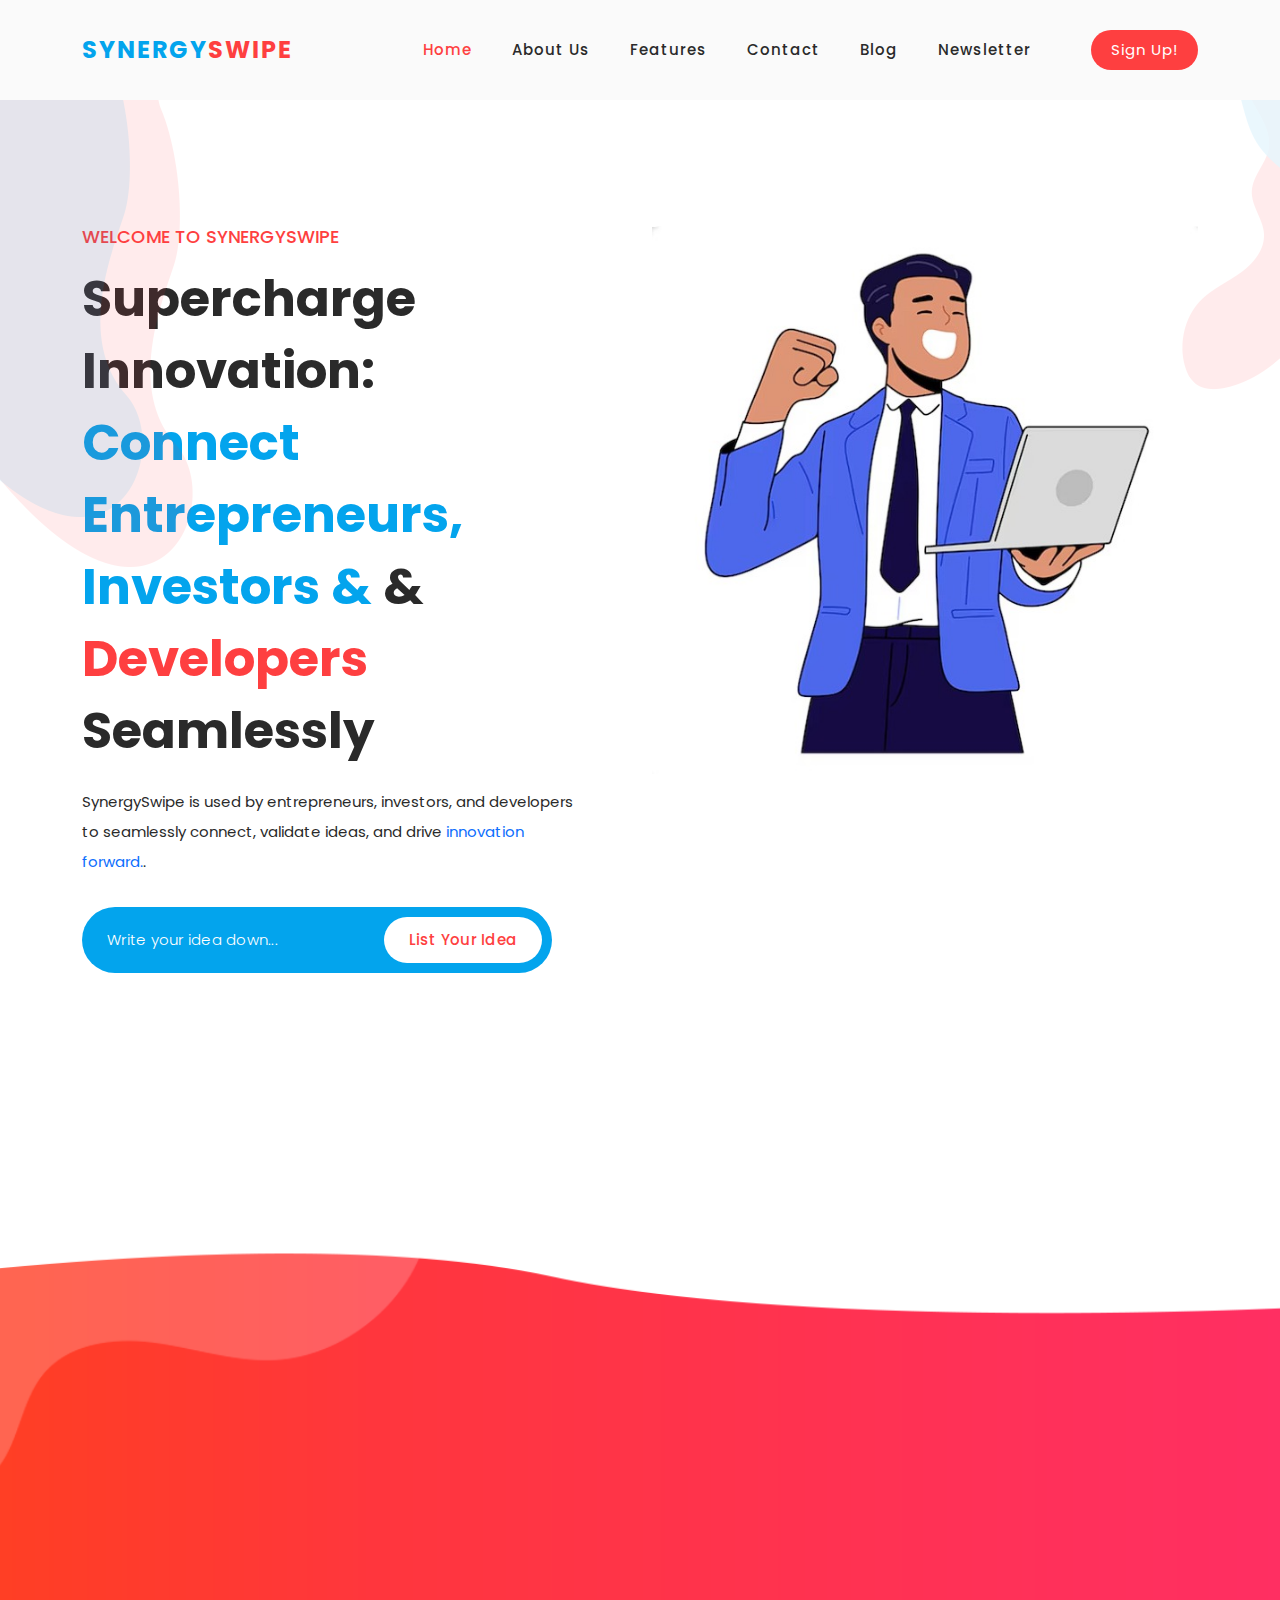
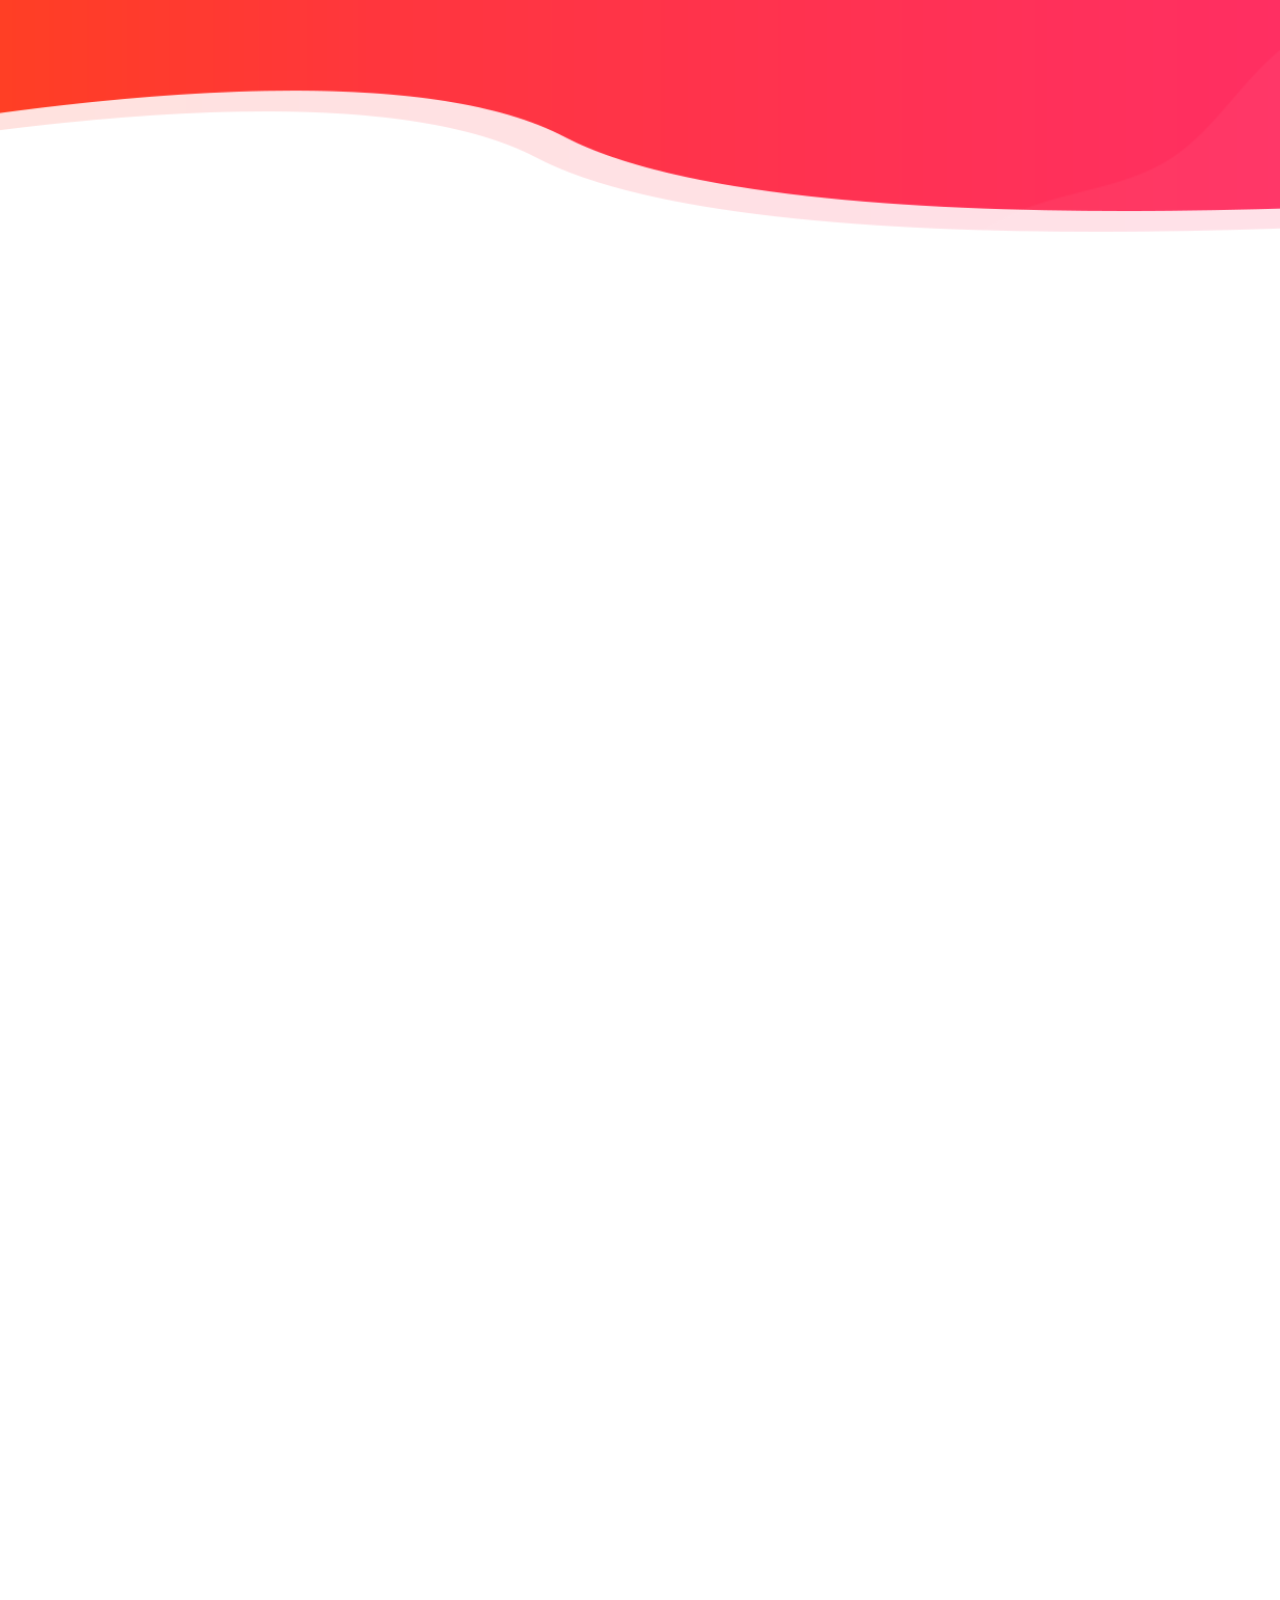
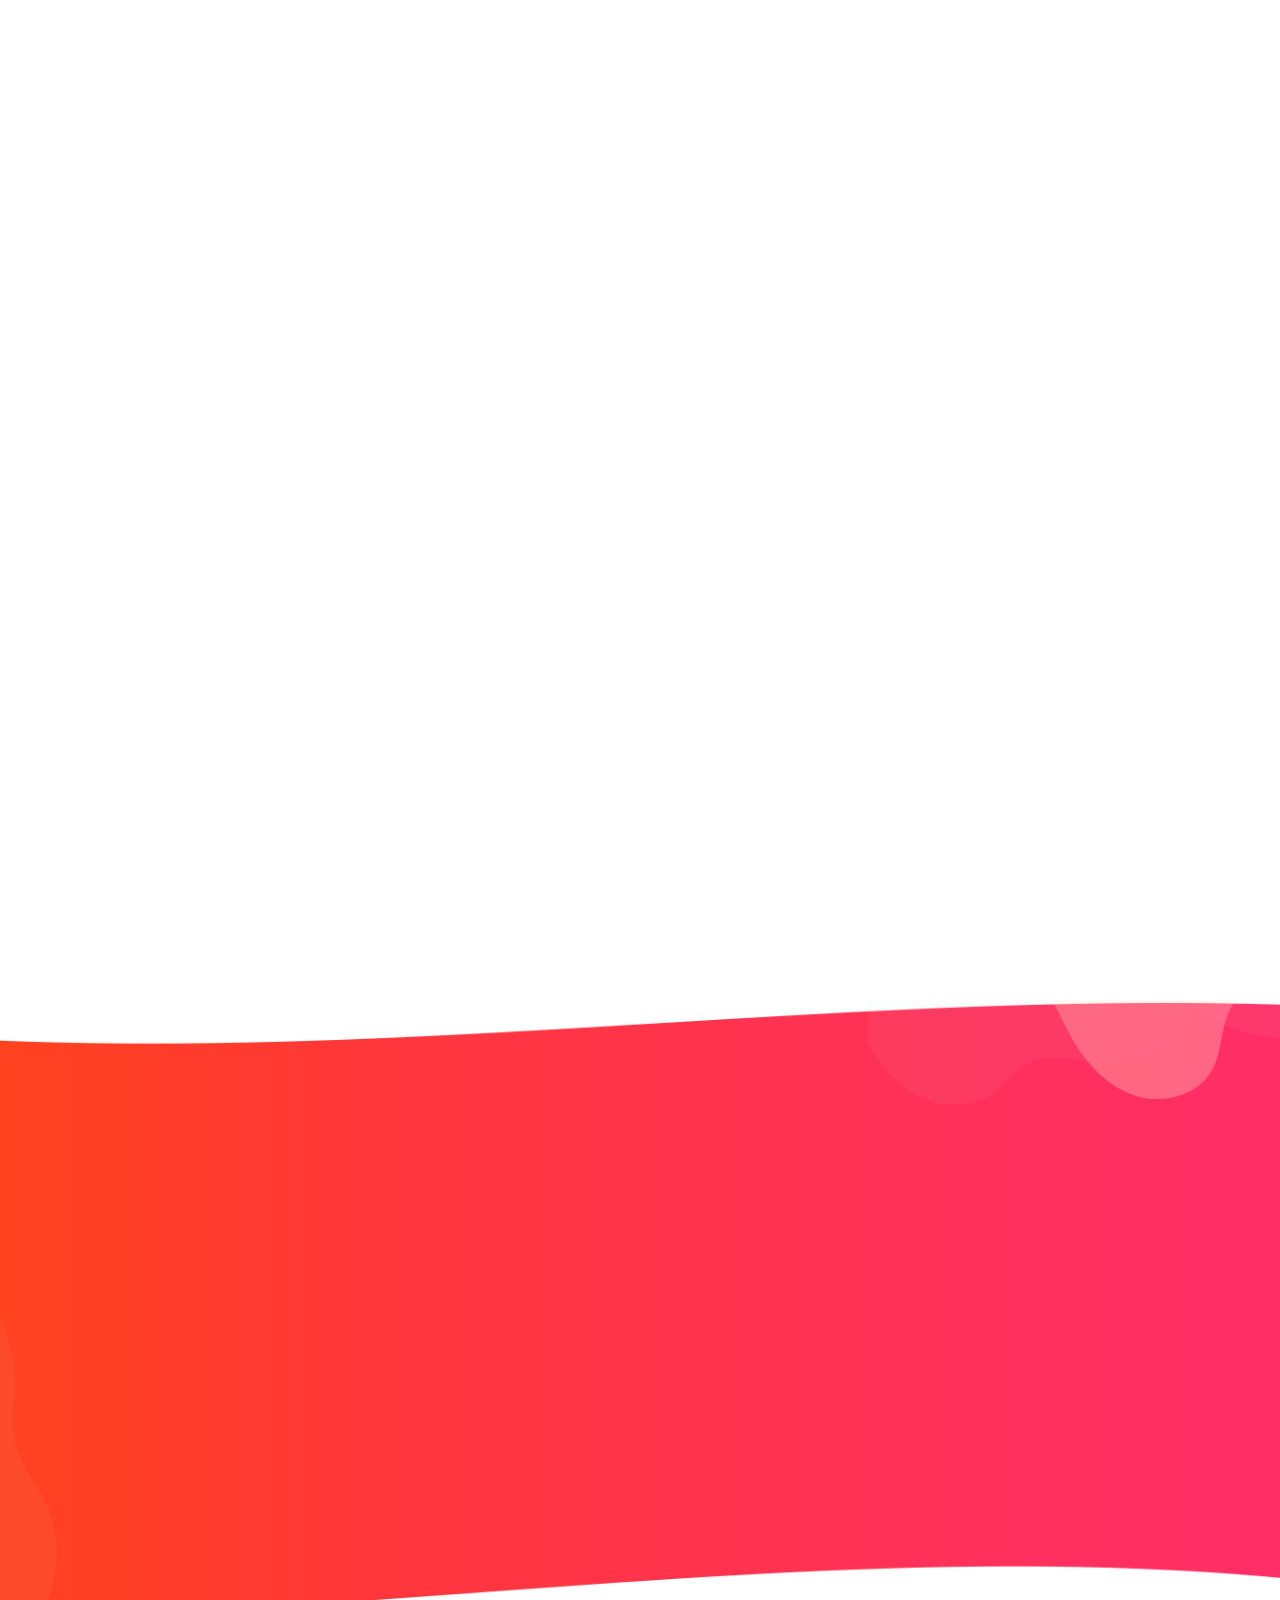
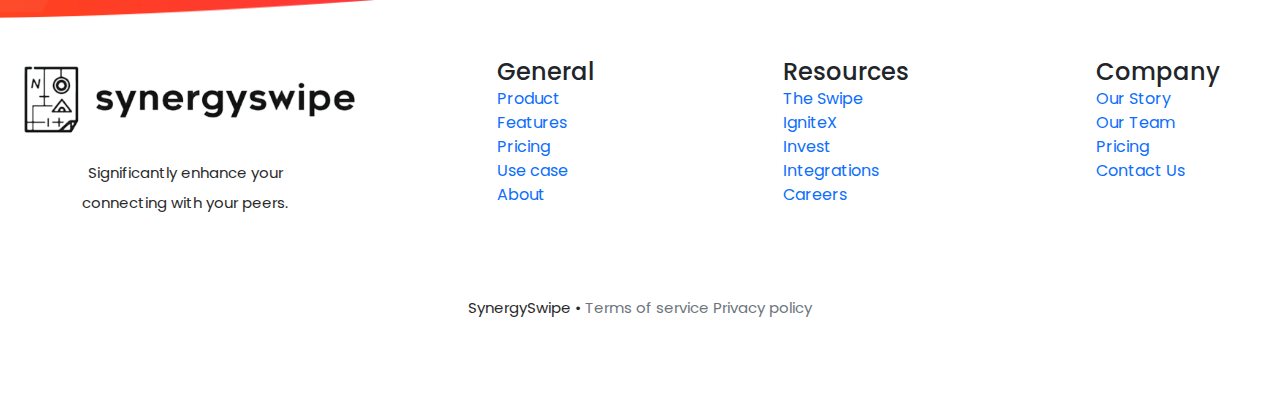
==== commit e553f55e: "Update index.html" ====
--- a/templatemo_562_space_dynamic/index.html
+++ b/templatemo_562_space_dynamic/index.html
@@ -124,8 +124,8 @@
                     <img src="assets/images/service-icon-01.png" alt="reporting">
                   </div>
                   <div class="right-text">
-                    <h4>Data Analysis</h4>
-                    <p>Lorem ipsum dolor sit amet, ctetur aoi adipiscing eliter</p>
+                    <h4>Discover Game-Changing Ideas</h4>
+                    <p>Discover game-changing ideas that challenge conventional thinking, spark innovation, and empower you to create meaningful impact in your industry, career, or personal growth.</p>
                   </div>
                 </div>
               </div>
@@ -135,8 +135,8 @@
                     <img src="assets/images/service-icon-02.png" alt="">
                   </div>
                   <div class="right-text">
-                    <h4>Data Reporting</h4>
-                    <p>Lorem ipsum dolor sit amet, ctetur aoi adipiscing eliter</p>
+                    <h4>Match with Like-Minded Innovators</h4>
+                    <p>Get connected with others who share your vision and work together to bring ideas to life.</p>
                   </div>
                 </div>
               </div>
@@ -146,8 +146,8 @@
                     <img src="assets/images/service-icon-03.png" alt="">
                   </div>
                   <div class="right-text">
-                    <h4>Web Analytics</h4>
-                    <p>Lorem ipsum dolor sit amet, ctetur aoi adipiscing eliter</p>
+                    <h4>Turn Concepts into Reality</h4>
+                    <p>Go beyond passive scrolling—collaborate and take action on innovations that inspire you.</p>
                   </div>
                 </div>
               </div>
@@ -157,8 +157,8 @@
                     <img src="assets/images/service-icon-04.png" alt="">
                   </div>
                   <div class="right-text">
-                    <h4>SEO Suggestions</h4>
-                    <p>Lorem ipsum dolor sit amet, ctetur aoi adipiscing eliter</p>
+                    <h4>A Smarter Way to Network</h4>
+                    <p>Engage with a dynamic community of thinkers, entrepreneurs, and problem-solvers in a fun, interactive way.</p>
                   </div>
                 </div>
               </div>
--- a/templatemo_562_space_dynamic/assets/css/templatemo-space-dynamic.css
+++ b/templatemo_562_space_dynamic/assets/css/templatemo-space-dynamic.css
@@ -1428,6 +1428,22 @@
 footer p a {
   color: #fe3f40;
 }
+.logo-section img {
+  width: 350px; /* Adjust as needed */
+  height: auto;
+  max-width: none; /* Ensure it doesn’t shrink */
+}
+
+
+.logo-section {
+  display: flex;
+  align-items: center;
+}
+
+
+.logo-section img {
+  max-height: 80px; /* Prevents excessive shrinking */
+}
 
 /* 
 ---------------------------------------------
